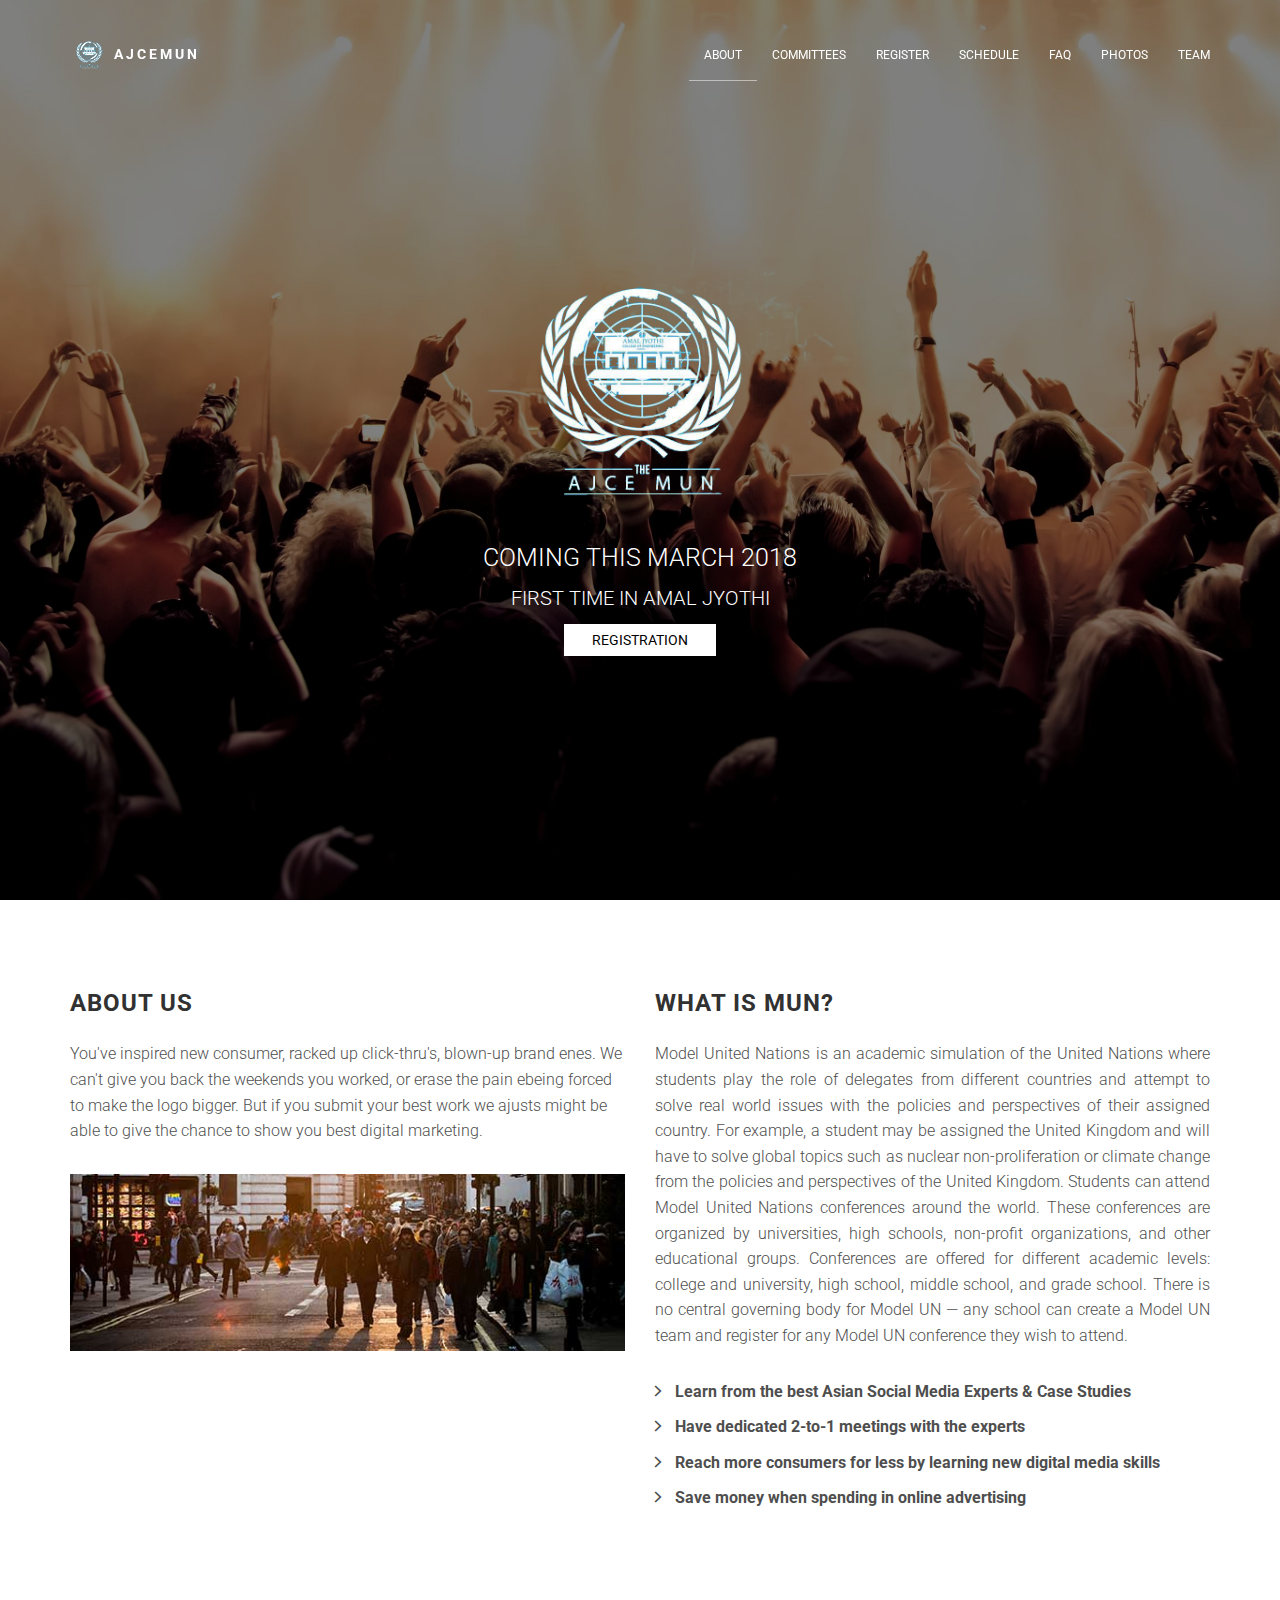
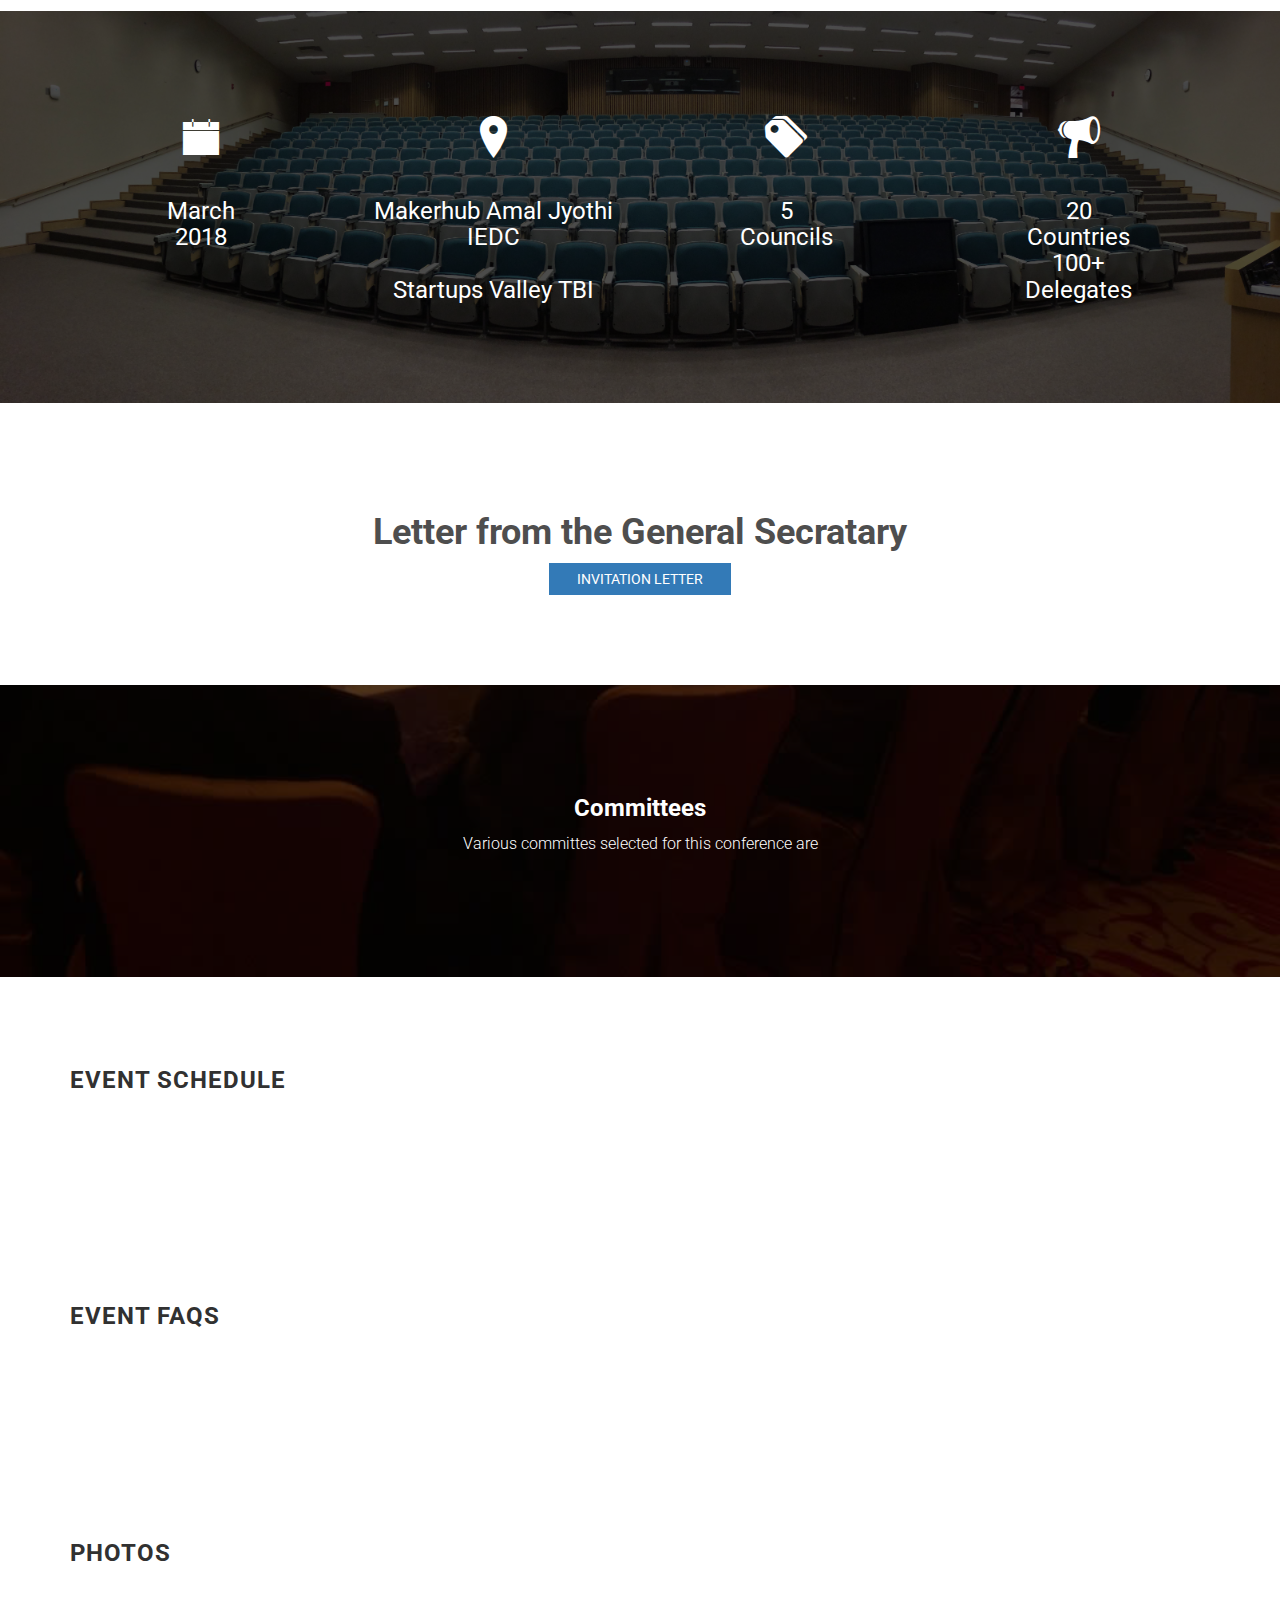
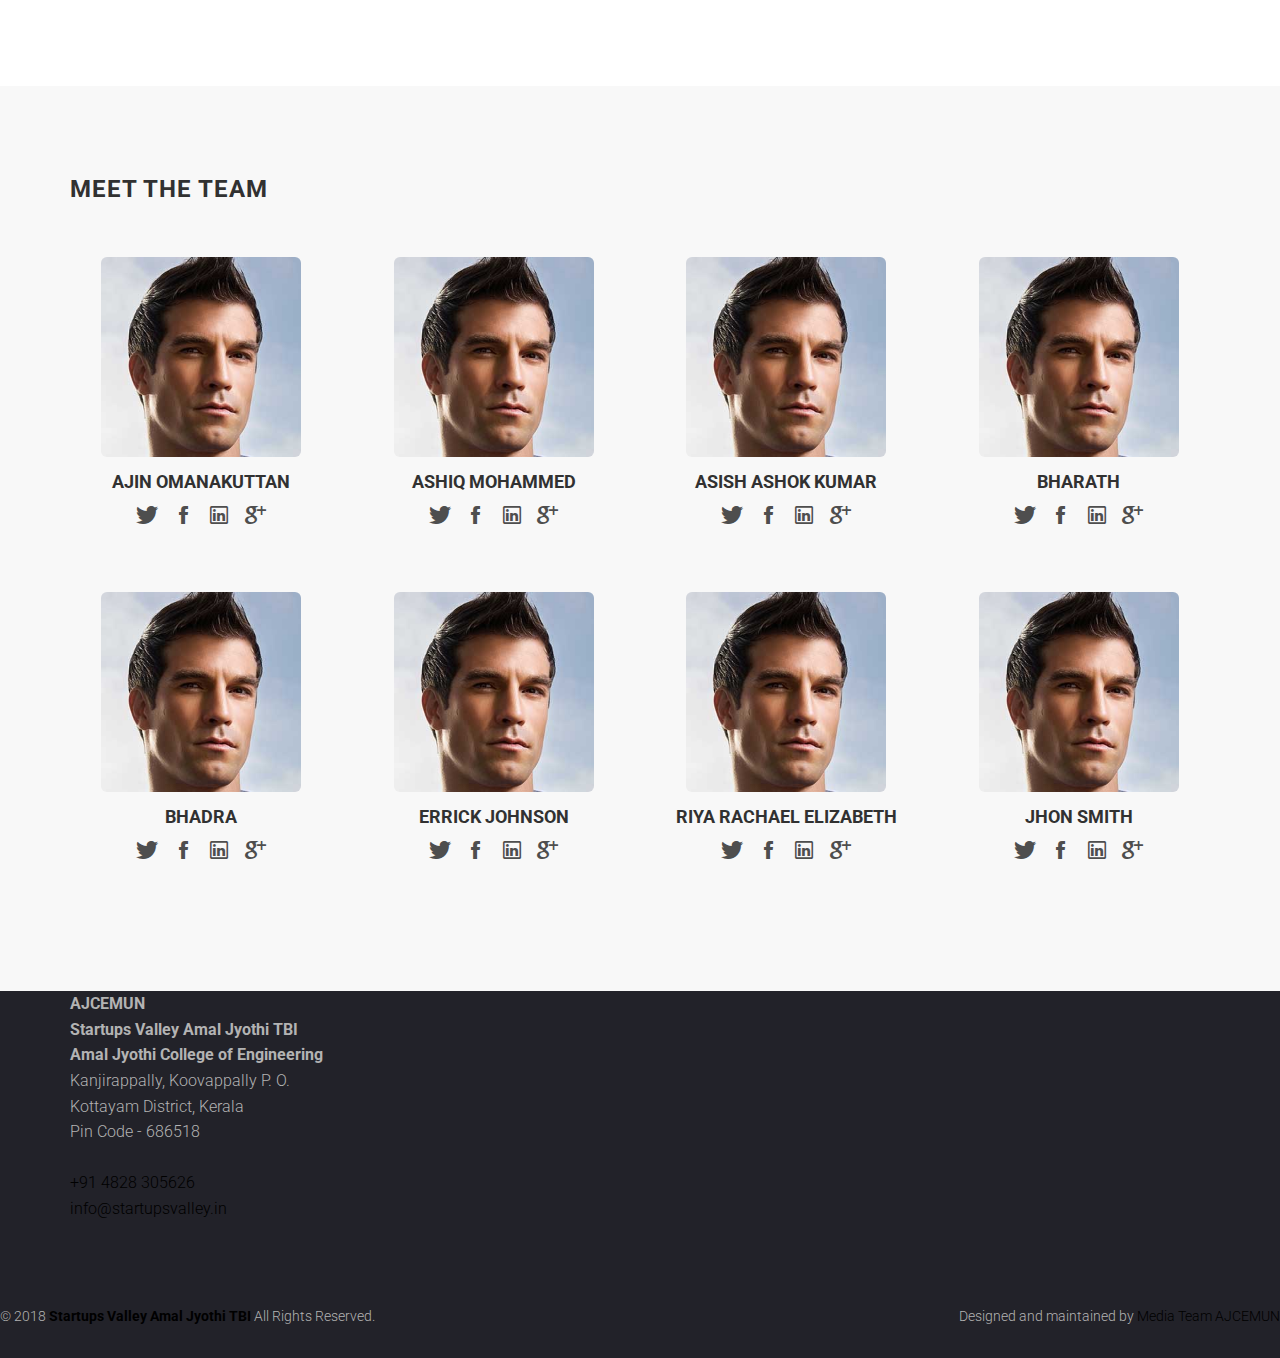
==== index.html @ f4c6da42 "c" ====
<!DOCTYPE HTML>
<!--
	Maintained by Startups Valley Amal Jyothi TBI
	Designed by Bergin S Russel & Tonia Sebastian
	AJCEMUN logo designed by Gautham Prenoj
	Backend and forum designed and coded by Sreyas
-->
<html lang="en">
<head>
    <meta charset="utf-8">
    <meta http-equiv="X-UA-Compatible" content="IE=edge">
    <meta name="viewport" content="width=device-width, initial-scale=1">
	<meta name="author" content="Bergin S Russel">
	<meta name="description" content="The Innovation and Entrepreneurship Development Centre (IEDC) is an initiative of National Science and Technology Entrepreneurship Development Board (NSTEDB), Department of Science and Technology (DST), New Delhi. The aim was to develop an institutional mechanism to create entrepreneurial culture in academic institutions to foster growth of innovation and entrepreneurship amongst the faculty and students.
Every year this centre provides financial support to a good number of students for developing innovative products. Up to one lakh rupees is made available for each idea. Apart from this financial support we are providing mentoring and Infrastructural support for these projects.Also this centre arranges many classes and camps to promote technology based innovation and entrepreneurship among the students." />
	<meta name="keywords" content="Idea, Startups, IEDC, I E D C, KSUM, Maker Hub, MAKERHUB, AmalJyothi, Amal Jyothi, AJCE, Innovatio, Entrepreneurship, AJC, Kanjirappally, Credox, Dreambig, Dream Big, Aptinno, Startups Valley, Technology, TBI, Development, Centre, Center, Ajin, Sherin, Bergin, IPR, IPR CELL, KSCSTE, KSIDC, DST, Incubator, Business, T B I, Technology Business Incubator, Kerala, Startups, Funding, Mentor, Support, Education, innovator, Innovtors hub, model, mun, silicon valley, intern, internship, programme, awareness, intellectual, property, rights, think, different, outside, box, products, robotics, digital, marketing, website, web, dev " />
    <title>Amal Jyothi College of Engineering Model United Nations</title>

    <!-- css -->
    <link rel="stylesheet" href="bower_components/bootstrap/dist/css/bootstrap.min.css">
    <link rel="stylesheet" href="bower_components/ionicons/css/ionicons.min.css">
    <link rel="stylesheet" href="assets/css/main.css">
</head>

<body data-spy="scroll" data-target="#site-nav">
    <nav id="site-nav" class="navbar navbar-fixed-top navbar-custom">
        <div class="container">
            <div class="navbar-header">

                <!-- logo -->
                <div class="site-branding">
                    <a class="logo" href="index.html">
                        
                        <!-- logo image  -->
                        <img src="assets/images/logo.png" alt="Logo">

                        AJCEMUN
                    </a>
                </div>

                <button type="button" class="navbar-toggle collapsed" data-toggle="collapse" data-target="#navbar-items" aria-expanded="false">
                    <span class="sr-only">Toggle navigation</span>
                    <span class="icon-bar"></span>
                    <span class="icon-bar"></span>
                    <span class="icon-bar"></span>
                </button>

            </div><!-- /.navbar-header -->

            <div class="collapse navbar-collapse" id="navbar-items">
                <ul class="nav navbar-nav navbar-right">

                    <!-- navigation menu -->
                    <li class="active"><a data-scroll href="#about">About</a></li>
                    <li><a data-scroll href="#committees">committees</a></li> 
                    <li><a data-scroll href="#register">Register</a></li>              
                    <li><a data-scroll href="#schedule">Schedule</a></li>
                    <!-- <li><a data-scroll href="#partner">Partner</a></li>                  
                    <li><a data-scroll href="#">Sponsorship</a></li> -->
                    <li><a data-scroll href="#faq">FAQ</a></li>
                    <li><a data-scroll href="#photos">Photos</a></li>
                    <li><a data-scroll href="#team">Team</a></li>
                    
                
                </ul>
            </div>
        </div><!-- /.container -->
    </nav>

    <header id="site-header" class="site-header valign-center"> 
        <div class="intro">
         <img src="assets/images/logomun.png" width="300">
          <h2>Coming this march 2018</h2>
         <!-- <h1>AJCEMUN</h1>-->
          <p>First time in amal Jyothi</p>
          <a class="btn btn-white" data-scroll href="#registration">Registration</a>
        
        </div>
    </header>

    <section id="about" class="section about">
        <div class="container">
            <div class="row">
                <div class="col-sm-6">

                    <h3 class="section-title">About Us</h3>

                    <p>You've inspired new consumer, racked up click-thru's, blown-up brand enes. We can't give you back the weekends you worked, or erase the pain ebeing forced to make the logo bigger. But if you submit your best work we ajusts might be able to give the chance to show you best digital marketing.</p>

                    <figure>
                        <img alt="" class="img-responsive" src="assets/images/about-us.jpg">
                    </figure>

                </div><!-- /.col-sm-6 -->

                <div class="col-sm-6" align="justify">
                  <h3 class="section-title multiple-title">What is MUN?</h3>
                  <p>Model United Nations is an academic simulation of the United Nations where students play the role of delegates from different countries and attempt to solve real world issues with the policies and perspectives of their assigned country. For example, a student may be assigned the United Kingdom and will have to solve global topics such as nuclear non-proliferation or climate change from the policies and perspectives of the United Kingdom. Students can attend Model United Nations conferences around the world. These conferences are organized by universities, high schools, non-profit organizations, and other educational groups. Conferences are offered for different academic levels: college and university, high school, middle school, and grade school. There is no central governing body for Model UN — any school can create a Model UN team and register for any Model UN conference they wish to attend.</p>

                    <ul class="list-arrow-right">

                        <li>Learn from the best Asian Social Media Experts &amp; Case Studies</li>
                        <li>Have dedicated 2-to-1 meetings with the experts</li>
                        <li>Reach more consumers for less by learning new digital media skills</li>
                        <li>Save money when spending in online advertising</li>
                    
                    </ul>

                </div><!-- /.col-sm-6 -->
            </div><!-- /.row -->
        </div><!-- /.container -->
    </section>

    <section id="facts" class="section bg-image-1 facts text-center">
        <div class="container">
            <div class="row">
                <div class="col-sm-3">

                    <i class="ion-ios-calendar"></i>
                    <h3>March<br>2018</h3>
                
                </div>
                <div class="col-sm-3">

                    <i class="ion-ios-location"></i>
                    <h3>Makerhub Amal Jyothi IEDC<br><br>Startups Valley TBI</h3>
                
                </div>
                <div class="col-sm-3">

                    <i class="ion-pricetags"></i>
                    <h3>5<br>Councils</h3>
                
                </div>
                <div class="col-sm-3">
                
                    <i class="ion-speakerphone"></i>
                    <h3>20<br>Countries<br>100+<br>Delegates</h3>
                
                </div>
            </div><!-- row -->
        </div><!-- container -->
    </section>

    <section id="letter" class="section letter">
        <div class="container">
            <h1 align="center">Letter from the General Secratary</h1>
            
            <div align="center">
									<button type="button" class="btn btn-primary" data-toggle="modal" data-target="#InvitationLetter">
									  Invitation Letter
									</button>

									<!-- The Modal -->
									<div class="modal fade" id="InvitationLetter">
									  <div class="modal-dialog">
										<div class="modal-content">

										  <!-- Modal Header -->
										  <div class="modal-header">
											<h4 class="modal-title">Invitation letter from General Secratary</h4>
											<button type="button" class="close" data-dismiss="modal">&times;</button>
										  </div>

										  <!-- Modal body -->
										  <div class="modal-body">
											<p><b>Honorable delegates,</b></p>

												<p><i><strong>“We do not need magic to change the world, we carry all the power we need inside ourselves already;we have the power to imagine better”</strong><br>
													-J.K Rowling</i></p>

												<p>It is an honor for me to serve as the Secretary General of the AJCE Model United Nations. As such, it gives me greater satisfaction to welcome all of you to the conference.</p>

												<p>The main objective behind the initiation of the AJCEMUN is to provide a platform for students to be part of an experience that not many students are always fortunate to be a part of.</p>
												<p>AJCEMUN 2018 is an ambitious project developed by young, creative and ingenious students from Amal Jyothi Collage .Thus, the aim of such a conference is promoting the Model United Nations’ message and principles, as well as bringing the students closer to knowing what’s happening in the world at the moment, through coming up and debating upon solutions that would maintain international peace and defend equality among individuals</p>

												<p>Our organizing team is working very hard to create an incredible experience for all of you and we cannot wait to show you what AJCEMUN has in store, as we hope it will exceed all your expectations. We couldn’t be more excited to host you in March and we look forward to meeting each one of you at  AJCEMUN 2018!</p>

												<p>Yours truly,
												<br>Noel Mathew Varghese Vaidyan </p>
										  </div>

										  <!-- Modal footer -->
										  <div class="modal-footer">
											<button type="button" class="btn btn-danger" data-dismiss="modal">Close</button>
										  </div>

										</div>
									  </div>
									</div>
			</div>
        </div>
		</div>
    </section>

     <section id="committees" class="section bg-image-2 committees">
        <div class="container">
            <div class="row">
                <div class="col-md-12">
                    <h3 align="center"><font color="white">Committees</font></h3>
                    
                    <p align="center"><font color="white">Various committes selected for this conference are</font></p>

                    
                </div>
            </div>
        </div>
    </section>

    <section id="schedule" class="section schedule">
        <div class="container">
            <div class="row">
                <div class="col-md-12">
                    <h3 class="section-title">Event Schedule</h3>
                </div>
            </div>
           <!-- <div class="row">
                <div class="col-md-4 col-sm-6">
                    <div class="schedule-box">
                        <div class="time">
                            <time datetime="09:00">09:00 am</time> - <time datetime="22:00">10:00 am</time>
                        </div>
                        <h3>Welcome and intro</h3>
                        <p>Mustafizur Khan, SD Asia</p>
                    </div>
                </div>
                <div class="col-md-4 col-sm-6">
                    <div class="schedule-box">
                        <div class="time">
                            <time datetime="10:00">10:00 am</time> - <time datetime="22:00">10:00 am</time>
                        </div>
                        <h3>Tips and share</h3>
                        <p>Mustafizur Khan, SD Asia</p>
                    </div>
                </div>
                <div class="col-md-4 col-sm-6">
                    <div class="schedule-box">
                        <div class="time">
                            <time datetime="10:00">10:00 am</time> - <time datetime="22:00">10:00 am</time>
                        </div>
                        <h3>View from the top</h3>
                        <p>Mustafizur Khan, SD Asia</p>
                    </div>
                </div>
            </div>-->
    </section>

    

    <section id="faq" class="section faq">
        <div class="container">
            <div class="row">
                <div class="col-md-12">
                    <h3 class="section-title">Event FAQs</h3>
                </div>
            </div>
          <!--  <div class="row">
                <div class="col-md-12">
                    <div class="panel-group" id="accordion" role="tablist" aria-multiselectable="true">
                        
                        <div class="panel panel-default">
                            <div class="panel-heading" role="tab" id="headingOne">
                                <h4 class="panel-title">
                                    <a class="faq-toggle collapsed" role="button" data-toggle="collapse" data-parent="#accordion" href="#collapseOne" aria-expanded="true" aria-controls="collapseOne"> What is the price of the ticket ?</a>
                                </h4>
                            </div>

                            <div id="collapseOne" class="panel-collapse collapse" role="tabpanel" aria-labelledby="headingOne">
                                <div class="panel-body">
                                    <h3>Hello</h3>
                                    <p>Lorem Ipsum</p>
                                </div>
                            </div>
                        </div>

                        <div class="panel panel-default">
                            <div class="panel-heading" role="tab" id="headingTwo">
                                <h4 class="panel-title">
                                    <a class="faq-toggle collapsed" role="button" data-toggle="collapse" data-parent="#accordion" href="#collapseTwo" aria-expanded="false" aria-controls="collapseTwo"> What is included in my ticket ?</a>
                                </h4>
                            </div>

                            <div id="collapseTwo" class="panel-collapse collapse" role="tabpanel" aria-labelledby="headingTwo">
                                <div class="panel-body">Hello</div>
                            </div>
                        </div>
  
                        <div class="panel panel-default">
                            <div class="panel-heading" role="tab" id="headingThree">
                                <h4 class="panel-title">
                                    <a class="faq-toggle collapsed" role="button" data-toggle="collapse" data-parent="#accordion" href="#collapseThree" aria-expanded="false" aria-controls="collapseThree"> Office address ?</a>
                                </h4>
                            </div>

                            <div id="collapseThree" class="panel-collapse collapse" role="tabpanel" aria-labelledby="headingThree">
                                <div class="panel-body">Hello</div>
                            </div>
                        </div>

                        <div class="panel panel-default">
                            <div class="panel-heading" role="tab" id="headingFour">
                                <h4 class="panel-title">
                                    <a class="faq-toggle collapsed" role="button" data-toggle="collapse" data-parent="#accordion" href="#collapseFour" aria-expanded="false" aria-controls="collapseFour"> How should I dress ?</a>
                                </h4>
                            </div>

                            <div id="collapseFour" class="panel-collapse collapse" role="tabpanel" aria-labelledby="headingFour">
                                <div class="panel-body">Hello</div>
                            </div>
                        </div>

                        <div class="panel panel-default">
                            <div class="panel-heading" role="tab" id="headingFive">
                                <h4 class="panel-title">
                                    <a class="faq-toggle collapsed" role="button" data-toggle="collapse" data-parent="#accordion" href="#collapseFive" aria-expanded="false" aria-controls="collapseFive"> I have specific questions that are not addressed here. Who can help me ?</a>
                                </h4>
                            </div>

                            <div id="collapseFive" class="panel-collapse collapse" role="tabpanel" aria-labelledby="headingFive">
                                <div class="panel-body">Hello</div>
                            </div>
                        </div>
                    </div>
                </div>
            </div>-->
    </section>

    <section id="photos" class="section photos">
        <div class="container">
            <div class="row">
                <div class="col-md-12">
                    <h3 class="section-title">Photos</h3>
                </div>
            </div>
          <!--  <div class="row">
                <div class="col-md-12">
                    <ul class="grid">
                        
                        <li class="grid-item grid-item-sm-6">
                            <img alt="" class="img-responsive center-block" src="assets/images/photos/photos-1.jpg">
                        </li>

                        <li class="grid-item grid-item-sm-3">
                            <img alt="" class="img-responsive center-block" src="assets/images/photos/photos-2.jpg">
                        </li>

                        <li class="grid-item grid-item-sm-3">
                            <img alt="" class="img-responsive center-block" src="assets/images/photos/photos-3.jpg">
                        </li>
                    
                        <li class="grid-item grid-item-sm-3">
                            <img alt="" class="img-responsive center-block" src="assets/images/photos/photos-5.jpg">
                        </li>

                        <li class="grid-item grid-item-sm-3">
                            <img alt="" class="img-responsive center-block" src="assets/images/photos/photos-6.jpg">
                        </li>

                        <li class="grid-item grid-item-sm-3">
                            <img alt="" class="img-responsive center-block" src="assets/images/photos/photos-7.jpg">
                        </li>

                        <li class="grid-item grid-item-sm-3">
                            <img alt="" class="img-responsive center-block" src="assets/images/photos/photos-8.jpg">
                        </li>

                        <li class="grid-item grid-item-sm-3">
                            <img alt="" class="img-responsive center-block" src="assets/images/photos/photos-2.jpg">
                        </li>

                        <li class="grid-item grid-item-sm-3">
                            <img alt="" class="img-responsive center-block" src="assets/images/photos/photos-3.jpg">
                        </li>
                    </ul>
                </div>
            </div> -->           
        </div>
    </section>

   
   
   
   <section id="partner" class="section partner">
        <div class="container">
            <div class="row">
                <div class="col-md-12">
                    <h3 class="section-title">Meet The Team</h3>
                </div>
            </div>
            <div class="row">
                <div class="col-sm-3">
                    <div class="speaker">

                      <figure>
                        <img src="assets/images/speakers/speaker-1.jpg" alt="" width="200" class="img-responsive center-block img-rounded">
                        </figure>
                        <h4>Ajin Omanakuttan</h4>
                        <ul class="social-block">
                          <li><a href=""><i class="ion-social-twitter"></i></a></li>
                            <li><a href=""><i class="ion-social-facebook"></i></a></li>
                            <li><a href=""><i class="ion-social-linkedin-outline"></i></a></li>
                            <li><a href=""><i class="ion-social-googleplus"></i></a></li>
                      </ul>

                    </div>
                </div>
                <div class="col-sm-3">
                     <div class="speaker">

                       <figure>
                            <img src="assets/images/speakers/speaker-1.jpg" alt="" width="200" class="img-responsive center-block img-rounded">
                        </figure>
                        <h4>ashiq mohammed</h4>
                        <ul class="social-block">
                          <li><a href=""><i class="ion-social-twitter"></i></a></li>
                            <li><a href=""><i class="ion-social-facebook"></i></a></li>
                            <li><a href=""><i class="ion-social-linkedin-outline"></i></a></li>
                            <li><a href=""><i class="ion-social-googleplus"></i></a></li>
                       </ul>

                    </div>
                </div>
                <div class="col-sm-3">
                    <div class="speaker">

                      <figure>
                            <img src="assets/images/speakers/speaker-1.jpg" alt="" width="200" class="img-responsive center-block img-rounded">
                        </figure>
                        <h4>Asish Ashok Kumar</h4>
                        <ul class="social-block">
                          <li><a href=""><i class="ion-social-twitter"></i></a></li>
                            <li><a href=""><i class="ion-social-facebook"></i></a></li>
                            <li><a href=""><i class="ion-social-linkedin-outline"></i></a></li>
                            <li><a href=""><i class="ion-social-googleplus"></i></a></li>
                      </ul>

                    </div>
                </div>
                <div class="col-sm-3">
                   
					
               <div class="speaker">

                 <figure>
                            <img src="assets/images/speakers/speaker-1.jpg" alt="" width="200" class="img-responsive center-block img-rounded">
                        </figure>
                        <h4>Bharath</h4>
                        <ul class="social-block">
                          <li><a href=""><i class="ion-social-twitter"></i></a></li>
                            <li><a href=""><i class="ion-social-facebook"></i></a></li>
                            <li><a href=""><i class="ion-social-linkedin-outline"></i></a></li>
                            <li><a href=""><i class="ion-social-googleplus"></i></a></li>
                 </ul>

                  </div>
                </div>
            </div>

            <div class="row">
                <div class="col-sm-3">
                    
					
               <div class="speaker">

                 <figure>
                            <img src="assets/images/speakers/speaker-1.jpg" alt="" width="200" class="img-responsive center-block img-rounded">
                        </figure>
                        <h4>Bhadra</h4>
                        <ul class="social-block">
                          <li><a href=""><i class="ion-social-twitter"></i></a></li>
                            <li><a href=""><i class="ion-social-facebook"></i></a></li>
                            <li><a href=""><i class="ion-social-linkedin-outline"></i></a></li>
                            <li><a href=""><i class="ion-social-googleplus"></i></a></li>
                 </ul>

                  </div>
                </div>
                <div class="col-sm-3">
                    <div class="speaker">

                      <figure>
                            <img src="assets/images/speakers/speaker-1.jpg" alt="" width="200" class="img-responsive center-block img-rounded">
                        </figure>
                        <h4>Errick johnson</h4>
                        <ul class="social-block">
                          <li><a href=""><i class="ion-social-twitter"></i></a></li>
                            <li><a href=""><i class="ion-social-facebook"></i></a></li>
                            <li><a href=""><i class="ion-social-linkedin-outline"></i></a></li>
                            <li><a href=""><i class="ion-social-googleplus"></i></a></li>
                      </ul>

                    </div>
                </div>
                <div class="col-sm-3">
                    <div class="speaker">

                      <figure>
                            <img src="assets/images/speakers/speaker-1.jpg" alt="" width="200" class="img-responsive center-block img-rounded">
                        </figure>
                        <h4>Riya rachael elizabeth</h4>
                        <ul class="social-block">
                          <li><a href=""><i class="ion-social-twitter"></i></a></li>
                            <li><a href=""><i class="ion-social-facebook"></i></a></li>
                            <li><a href=""><i class="ion-social-linkedin-outline"></i></a></li>
                            <li><a href=""><i class="ion-social-googleplus"></i></a></li>
                      </ul>

                    </div>
                </div>
                <div class="col-sm-3">
                    <div class="speaker">

                        <figure>
                            <img src="assets/images/speakers/speaker-1.jpg" alt="" width="200" class="img-responsive center-block img-rounded">
                        </figure>

                        <h4>Jhon Smith</h4>
						<ul class="social-block">
                            <li><a href=""><i class="ion-social-twitter"></i></a></li>
                            <li><a href=""><i class="ion-social-facebook"></i></a></li>
                            <li><a href=""><i class="ion-social-linkedin-outline"></i></a></li>
                            <li><a href=""><i class="ion-social-googleplus"></i></a></li>
                        </ul>

                    </div>
                </div>
            </div>   
    </section>
    
    
    <footer id="gtco-footer" role="contentinfo" style="background-color:#222229"><font color="#B3B3B3">
			<div class="container" >
			       <div class="row">
          <div class="col-lg-5 col-md-6">
            <div class="member">
              
              
               <strong> AJCEMUN<br>Startups Valley Amal Jyothi TBI<br>Amal Jyothi College of Engineering</strong><br>Kanjirappally, Koovappally P. O.<br>Kottayam District, Kerala<br>Pin Code - 686518<br> <br>
           <a href="tel://1235235598">+91 4828 305626 </a><br><a href="mailto:info@startupsvalley.in">info@startupsvalley.in</a></p></div>
          </div>
					<!--  <div class="col-lg-3 col-md-6">
          <div class="member">
           <h3><font color="#B3B3B3"><strong>Pages</strong></h3>
            	<p>
						<a href="/index.html" data-nav-section="home">Home</a><br>
						<a href="/makerhub.html" class="external">Makerhub</a><br>
						<a href="/iprcell.html" class="external">IPR Cell</a><br>
						<a href="/Events.html" class="external">Events</a><br>
						<a href="/sr.html" class="external">Science Ride</a><br>
						<a href="/1ky.html" class="external">1 K Youth</a><br>
						<h3><font color="#B3B3B3"><strong>Useful Links</strong></h3>
						<a href="https://www.amaljyothi.ac.in" class="external">Amal Jyothi</a><br>
						<a href="https://www.startupsvalley.in" class="external">Startups Valley TBI</a><br>
          
			  </div>
          </div>
          <div class="col-lg-2 col-md-6">
          <div class="member">
           <h3><font color="#B3B3B3"><strong>Reports</strong></h3>
            	<p>
						<a href="/download/IEDC16-17.pdf" class="external" target="_blank">2016-2017</a><br>
						<a href="/download/IEDC15-16.pdf" class="external" target="_blank">2015-2016</a><br>
						<a href="/download/IEDC14-15.pdf" class="external" target="_blank">2014-2015</a><br>
						<a href="/download/IEDC13-14.pdf" class="external" target="_blank">2013-2014</a><br>
						<a href="/download/IEDC12-13.pdf" class="external" target="_blank">2012-2013</a><br>
						<a href="/download/IEDC11-12.pdf" class="external" target="_blank">2011-2012</a><br>
						<a href="/download/IEDC10-11.pdf" class="external" target="_blank">2010-2011</a><br>
						<a href="/download/IEDC09-10.pdf" class="external" target="_blank">2009-2010</a><br>
						
          
			  </div>
          </div>

          <div class="col-lg-2 col-md-6">
            <div class="member">
            <h3><font color="#B3B3B3"><strong>Follow us</strong></h3>
						
						 <ul class="gtco-social-icons pull-left">-->
							<!--<li><a href="#"><i class="icon-twitter"></i></a></li>-->
							<!--<li><a href="https://www.facebook.com/makerhubajce/"><i class="icon-facebook"></i></a></li>
							<li><a href="http://ajcetbi.blogspot.in/"><strong>Blogger</strong></i></a></li>-->
							<!--<li><a href="#"><i class="icon-linkedin"></i></a></li>
							<li><a href="#"><i class="icon-dribbble"></i></a>--></li>
						</ul>
										 </p>
            
            
            </div>
          </div>
			
          
        </div>
<br><br>
			<div class="row copyright">
				<div class="col-md-6">
				  <p class="pull-left"> <small class="block">&copy; 2018 <a href="https://www.startupsvalley.in"><strong>Startups Valley Amal Jyothi TBI </strong></a>All Rights Reserved.</div> 
				  <div class="col-md-6" style="text-align: right"> Designed and maintained by <a href="#">Media Team AJCEMUN</a></small></p>
				  
				 
					
				</div>
			</div>

		</div></font>
	</footer>
    <!--
    <section id="location" class="section location">
        <div class="container">
            <div class="row">
                <div class="col-sm-3">
                    <h3 class="section-title">Event Location</h3>
                    <address>
                        <p>Eardenia<br> The Grand Hall<br> House # 08, Road #52, Street<br> Phone: +1159t3764<br> Email: example@mail.com</p>
                    </address>
                </div>
                <div class="col-sm-9">
                    <iframe src="https://www.google.com/maps/embed?pb=!1m18!1m12!1m3!1d96706.50013548559!2d-78.9870674333782!3d40.76030630398601!2m3!1f0!2f0!3f0!3m2!1i1024!2i768!4f13.1!3m3!1m2!1s0x54eab584e432360b%3A0x1c3bb99243deb742!2sUnited+States!5e0!3m2!1sen!2sbd!4v1436299406518" width="100%" height="450" frameborder="0" style="border:0" allowfullscreen></iframe>
                </div>
            </div>
        </div>
    </section>

    <footer class="site-footer">
        <div class="container">
            <div class="row">
                <div class="col-md-12">
                    <p class="site-info">Designed and <br> Developed by <a href="http://technextit.com">Technext Limited</a></p>
                    <ul class="social-block">
                        <li><a href=""><i class="ion-social-twitter"></i></a></li>
                        <li><a href=""><i class="ion-social-facebook"></i></a></li>
                        <li><a href=""><i class="ion-social-linkedin-outline"></i></a></li>
                        <li><a href=""><i class="ion-social-googleplus"></i></a></li>
                    </ul>
                </div>
            </div>
        </div>
    </footer>-->

    <!-- script -->
    <script src="bower_components/jquery/dist/jquery.min.js"></script>
    <script src="bower_components/bootstrap/dist/js/bootstrap.min.js"></script>
    <script src="bower_components/smooth-scroll/dist/js/smooth-scroll.min.js"></script>
    <script src="assets/js/main.js"></script>
</body>
</html>
---- assets/css/main.css ----
/* 
 * 1. Google Font
 */
@import url(http://fonts.googleapis.com/css?family=Roboto:300,400,700);
/* 
 * 2.0 Global Style
 */
html {
  font-family: 'Roboto', sans-serif;
  font-size: 16px;
}

body {
  color: #4e4e4e;
  font-family: 'Roboto', sans-serif;
  font-size: 16px;
  font-weight: 300;
  line-height: 1.6;
  position: relative;
  -webkit-font-smoothing: antialiased;
}

a {
  color: #000;
}
a:focus {
  outline: none;
}

h1,
h2,
h3,
h4,
h5,
h6 {
  font-weight: 700;
}

p {
  margin: 0 0 30px;
}

ul li {
  font-weight: 700;
  margin-bottom: 10px;
}

.custom-list-icon, .list-arrow-right {
  list-style-type: none;
  padding: 0;
}
.custom-list-icon li, .list-arrow-right li {
  position: relative;
  padding-left: 20px;
}
.custom-list-icon li::before, .list-arrow-right li::before {
  position: absolute;
  left: 0;
  color: #4e4e4e;
  font-family: "Ionicons";
}

.social-block {
  list-style-type: none;
  padding: 0;
}
.social-block li {
  display: inline-block;
}
.social-block li a {
  display: inline-block;
  height: 32px;
  width: 32px;
  color: #4e4e4e;
}
.social-block li a i {
  font-size: 1.5em;
}
.social-block li a:hover, .social-block li a:focus {
  color: #000;
}

.btn.active.focus,
.btn.active:focus,
.btn.focus,
.btn:active.focus,
.btn:active:focus,
.btn:focus {
  outline: none;
}

.btn {
  border: 0;
  border-radius: 0;
  padding: 6px 28px;
  text-transform: uppercase;
  -webkit-transform: translateZ(0);
          transform: translateZ(0);
  -webkit-backface-visibility: hidden;
          backface-visibility: hidden;
  -moz-osx-font-smoothing: grayscale;
  -webkit-transition-duration: 0.3s;
          transition-duration: 0.3s;
  -webkit-transition-property: -webkit-transform;
          transition-property: transform;
}
.btn:hover {
  -webkit-transform: scale(0.9);
      -ms-transform: scale(0.9);
          transform: scale(0.9);
}

.form-control {
  border-radius: 0;
  box-shadow: none;
  height: 48px;
  padding: 10px 12px;
  font-size: 16px;
  line-height: 1.6;
}
.form-control:focus {
  box-shadow: none;
  border-color: #ccc;
  background-color: #f8f8f8;
}

.valign-center {
  display: -webkit-box;
  display: -webkit-flex;
  display: -ms-flexbox;
  display: flex;
  -webkit-box-align: center;
  -webkit-align-items: center;
      -ms-flex-align: center;
          align-items: center;
}

.section {
  padding: 70px 0;
}

.section-title {
  color: #313131;
  letter-spacing: 1px;
  margin: 0 0 20px;
  text-transform: uppercase;
  text-align: center;
}

/* 
 * 3.0 Helper Class
 */
/* 
 * 3.1 Helper Class: font-weight
 */
.font-300 {
  font-weight: 300;
}

.font-400 {
  font-weight: 400;
}

.font-700 {
  font-weight: 700;
}

/* 
 * 3.2 Helper Class: margin
 */
.mt0 {
  margin-top: 0;
}

.mb0 {
  margin-bottom: 0;
}

.mt20 {
  margin-top: 20px;
}

/* 
 * 3.3 Helper Class: list
 */
.list-arrow-right li::before {
  content: "\f3d3";
}

/* 
 * 3.4 Helper Class: button
 */
.btn-white {
  color: #000;
  background-color: #fff;
}
.btn-white:hover, .btn-white:focus {
  color: #000;
  background-color: #fff;
}

.btn-black {
  color: #fff;
  background-color: #000;
}
.btn-black:hover, .btn-black:focus {
  color: #fff;
  background-color: #000;
}

/* 
 * 3.5 Helper Class: background
 */
.bg-image, .bg-image-1, .bg-image-2 {
  position: relative;
}
.bg-image::before, .bg-image-1::before, .bg-image-2::before {
  content: "";
  position: absolute;
  top: 0;
  right: 0;
  bottom: 0;
  left: 0;
}

.bg-image-1 {
  background: url(../images/backgrounds/bg-1.jpg) no-repeat center center/cover;
}
.bg-image-1::before {
  background-color: rgba(0, 0, 0, 0.7);
}

.bg-image-2 {
  background: url(../images/backgrounds/bg-2.jpg) no-repeat center bottom/cover;
}
.bg-image-2::before {
  background-color: rgba(0, 0, 0, 0.7);
}

@media (min-width: 768px) {
  .section {
    padding: 90px 0;
  }

  .section-title {
    color: #313131;
    letter-spacing: 1px;
    margin: 0 0 60px;
    text-transform: uppercase;
    text-align: left;
  }
}
/* 
 * 4.0 Navigation
 */
.navbar-custom {
  border: 0;
  margin: 0;
  padding-top: 10px;
  padding-bottom: 10px;
  background-color: #000;
  -webkit-transition: all 0.2s linear 0s;
          transition: all 0.2s linear 0s;
}
.navbar-custom .navbar-nav li {
  margin: 0;
}
.navbar-custom .navbar-nav > li > a {
  color: #fff;
  text-transform: uppercase;
  font-size: 12px;
  font-weight: 400;
  border-bottom: 1px solid transparent;
}
.navbar-custom .navbar-nav > li > a:focus, .navbar-custom .navbar-nav > li > a:hover {
  background-color: transparent;
  border-color: rgba(255, 255, 255, 0.5);
}
.navbar-custom .navbar-nav > .active > a {
  border-color: rgba(255, 255, 255, 0.5);
}

.navbar-toggle {
  border: 0;
  border-radius: 0;
  margin-top: 2px;
}
.navbar-toggle .icon-bar {
  background-color: #fff;
}

.navbar-solid {
  background-color: #000 !important;
  padding: 0 !important;
  -webkit-transition: all 0.2s linear 0s;
          transition: all 0.2s linear 0s;
}

.site-branding {
  float: left;
  margin-top: 0;
  margin-left: 10px;
}
.site-branding .logo {
  color: #fff;
  font-size: 14px;
  font-weight: 700;
  margin-right: 5px;
  letter-spacing: 3px;
  text-transform: uppercase;
}
.site-branding .logo:focus, .site-branding .logo:hover {
  text-decoration: none;
}

/* 
 * 5.0 Site Header
 */
.site-header {
  width: 100%;
  height: 100%;
  min-height: 100vh;
  position: relative;
  text-align: center;
  background: url(../images/backgrounds/header.jpg) no-repeat center center/cover;
  display: table;
}
.site-header::before {
  content: "";
  position: absolute;
  top: 0;
  right: 0;
  bottom: 0;
  left: 0;
  background-color: rgba(0, 0, 0, 0.5);
}
.site-header .intro {
  color: #fff;
  position: relative;
  text-align: center;
  text-transform: uppercase;
  width: 100%;
  z-index: 1;
  padding: 0 15px;
  display: table-cell;
  vertical-align: middle;
  height: 100vh;
}
.site-header .intro h2 {
  margin-top: 0px;
  font-size: 25px;
  font-weight: 300;
}
.site-header .intro h1 {
  margin-top: 0px;
  font-size: 30px;
}
.site-header .intro p {
  font-size: 20px;
  margin-bottom: 10px;
  font-weight: 300;
}

@media (min-width: 768px) {
  .navbar-custom {
    background-color: transparent;
    padding-top: 30px;
  }

  .site-branding {
    margin-top: 6px;
    margin-left: 0;
  }
}
/* 
 * 6.0 Section
 */
/* 
 * 6.1 Section: About 
 */
.about .section-title {
  margin: 0 0 25px;
}
.about figure {
  margin-bottom: 25px;
}

/* 
 * 6.2 Section: Facts
 */
.facts i {
  color: #fff;
  font-size: 3em;
}
.facts h3 {
  color: #fff;
  text-align: center;
  font-weight: 400;
}

/* 
 * 6.3 Section: Speaker
 */
.speaker {
  text-align: center;
  color: #313131;
  text-transform: uppercase;
  margin: 25px 0;
}
.speaker h4 {
  margin-top: 15px;
  margin-bottom: 5px;
}
.speaker p {
  margin-bottom: 5px;
}
.speaker img:hover {
  opacity: .7;
}

/* 
 * 6.4 Section: Registration & Pricing
 */
/* 
 * 6.5 Section: Contribution
 */
.contribution {
  text-align: center;
  color: #fff;
}

/* 
 * 6.6 Section: Schedule
 */
.schedule-box {
  position: relative;
  background-color: #000;
  color: #fff;
  text-align: center;
  padding: 50px 0;
  margin: 25px 0 0;
}
.schedule-box::before {
  content: '';
  position: absolute;
  top: 5px;
  right: 5px;
  bottom: 5px;
  left: 5px;
  border: 1px solid #fff;
}

/* 
 * 6.7 Section: Schedule
 */
.partner {
  background-color: #f8f8f8;
}
.partner .partner-box {
  display: block;
  opacity: 0.3;
  height: 150px;
  width: 150px;
  margin: 25px auto;
  -webkit-transition: 0.5s all linear;
          transition: 0.5s all linear;
}
.partner .partner-box:hover {
  opacity: 1;
}
.partner .partner-box-1 {
  background: url(../images/partner/partner-1.png) no-repeat center center/contain;
}
.partner .partner-box-2 {
  background: url(../images/partner/partner-2.png) no-repeat center center/contain;
}
.partner .partner-box-3 {
  background: url(../images/partner/partner-3.png) no-repeat center center/contain;
}
.partner .partner-box-4 {
  background: url(../images/partner/partner-4.png) no-repeat center center/contain;
}
.partner .partner-box-5 {
  background: url(../images/partner/partner-5.png) no-repeat center center/contain;
}
.partner .partner-box-6 {
  background: url(../images/partner/partner-6.png) no-repeat center center/contain;
}
.partner .partner-box-7 {
  background: url(../images/partner/partner-7.png) no-repeat center center/contain;
}
.partner .partner-box-8 {
  background: url(../images/partner/partner-8.png) no-repeat center center/contain;
}

/* 
 * 6.8 Section: FAQ
 */
.faq .panel-heading {
  cursor: pointer;
}
.faq .faq-toggle.collapsed::before {
  font-family: "Ionicons";
  content: "\f218";
  -webkit-transition: 0.5s linear ease-out;
          transition: 0.5s linear ease-out;
  position: absolute;
  left: 15px;
}
.faq .faq-toggle::before {
  position: absolute;
  left: 15px;
  font-family: "Ionicons";
  content: "\f209";
}
.faq .panel-group .panel + .panel {
  margin-top: 15px;
}
.faq .panel-default > .panel-heading {
  color: #FFF;
  background-color: #000000;
  border-color: #000;
  border-radius: 0;
  padding: 0;
}
.faq .panel-default > .panel-heading a {
  position: relative;
  display: block;
  text-decoration: none;
  padding: 15px 15px 15px 35px;
}

/* 
 * 6.9 Section: photos
 */
.grid {
  list-style-type: none;
  padding: 0;
  margin: 0;
}
.grid::after {
  content: '';
  display: block;
  clear: both;
}

.grid-item {
  float: left;
  overflow: hidden;
  padding: 3px;
  margin: 0;
  width: 100%;
}

@media (min-width: 768px) {
  .grid-item-sm-6 {
    width: 50%;
  }

  .grid-item-sm-3 {
    width: 25%;
  }

  .section-title {
    margin: 0 0 30px;
  }

  figure {
    margin-bottom: 0;
  }
}
@media (min-width: 992px) {
  .schedule-box {
    margin: 0;
  }

  .grid-item-md-6 {
    width: 50%;
  }

  .grid-item-md-3 {
    width: 25%;
  }
}
/* 
 * 7.0 Site-footer
 */
.site-footer {
  background-color: #000;
  color: #fff;
  text-align: center;
  padding: 30px 0;
}
.site-footer .site-info {
  font-weight: 400;
  margin-bottom: 10px;
}
.site-footer .site-info a {
  color: #fff;
}
.site-footer .social-block li a {
  color: #fff;
}
.site-footer .social-block li a:hover, .site-footer .social-block li a:focus {
  opacity: 0.8;
}
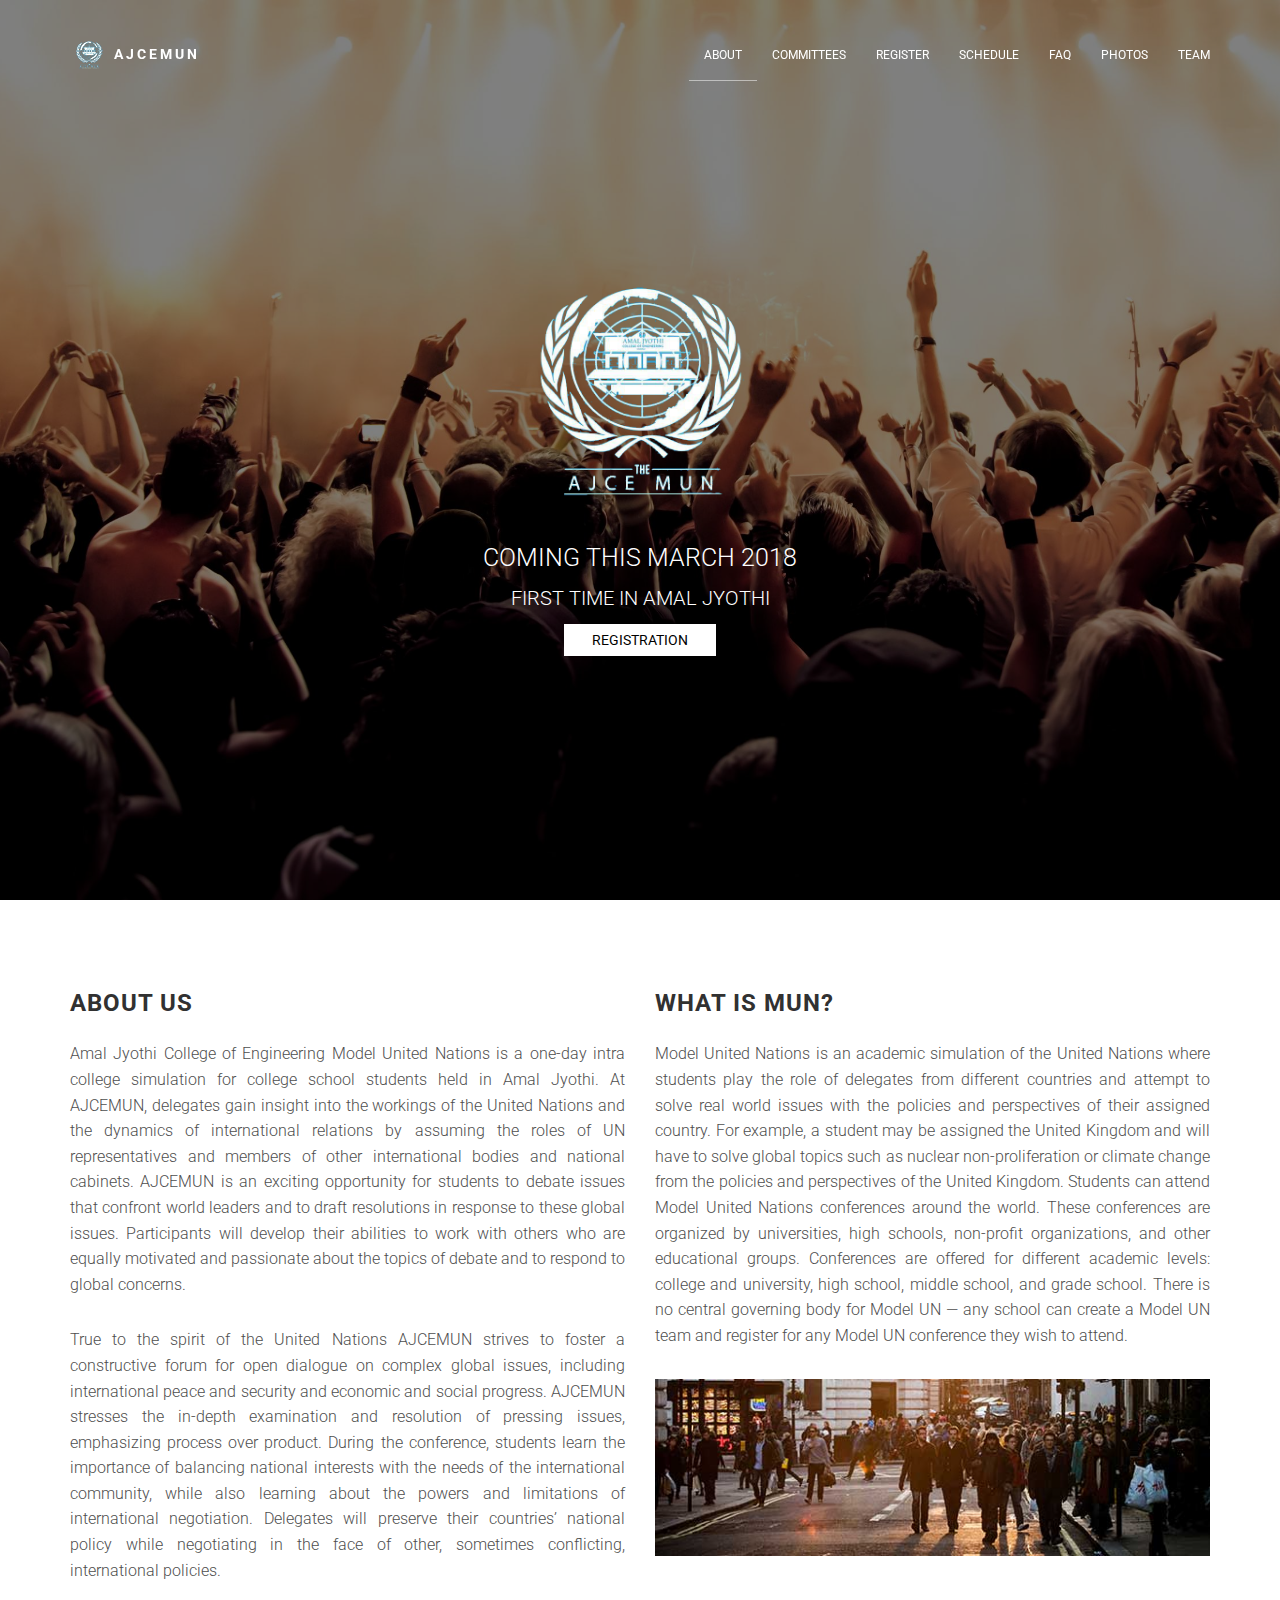
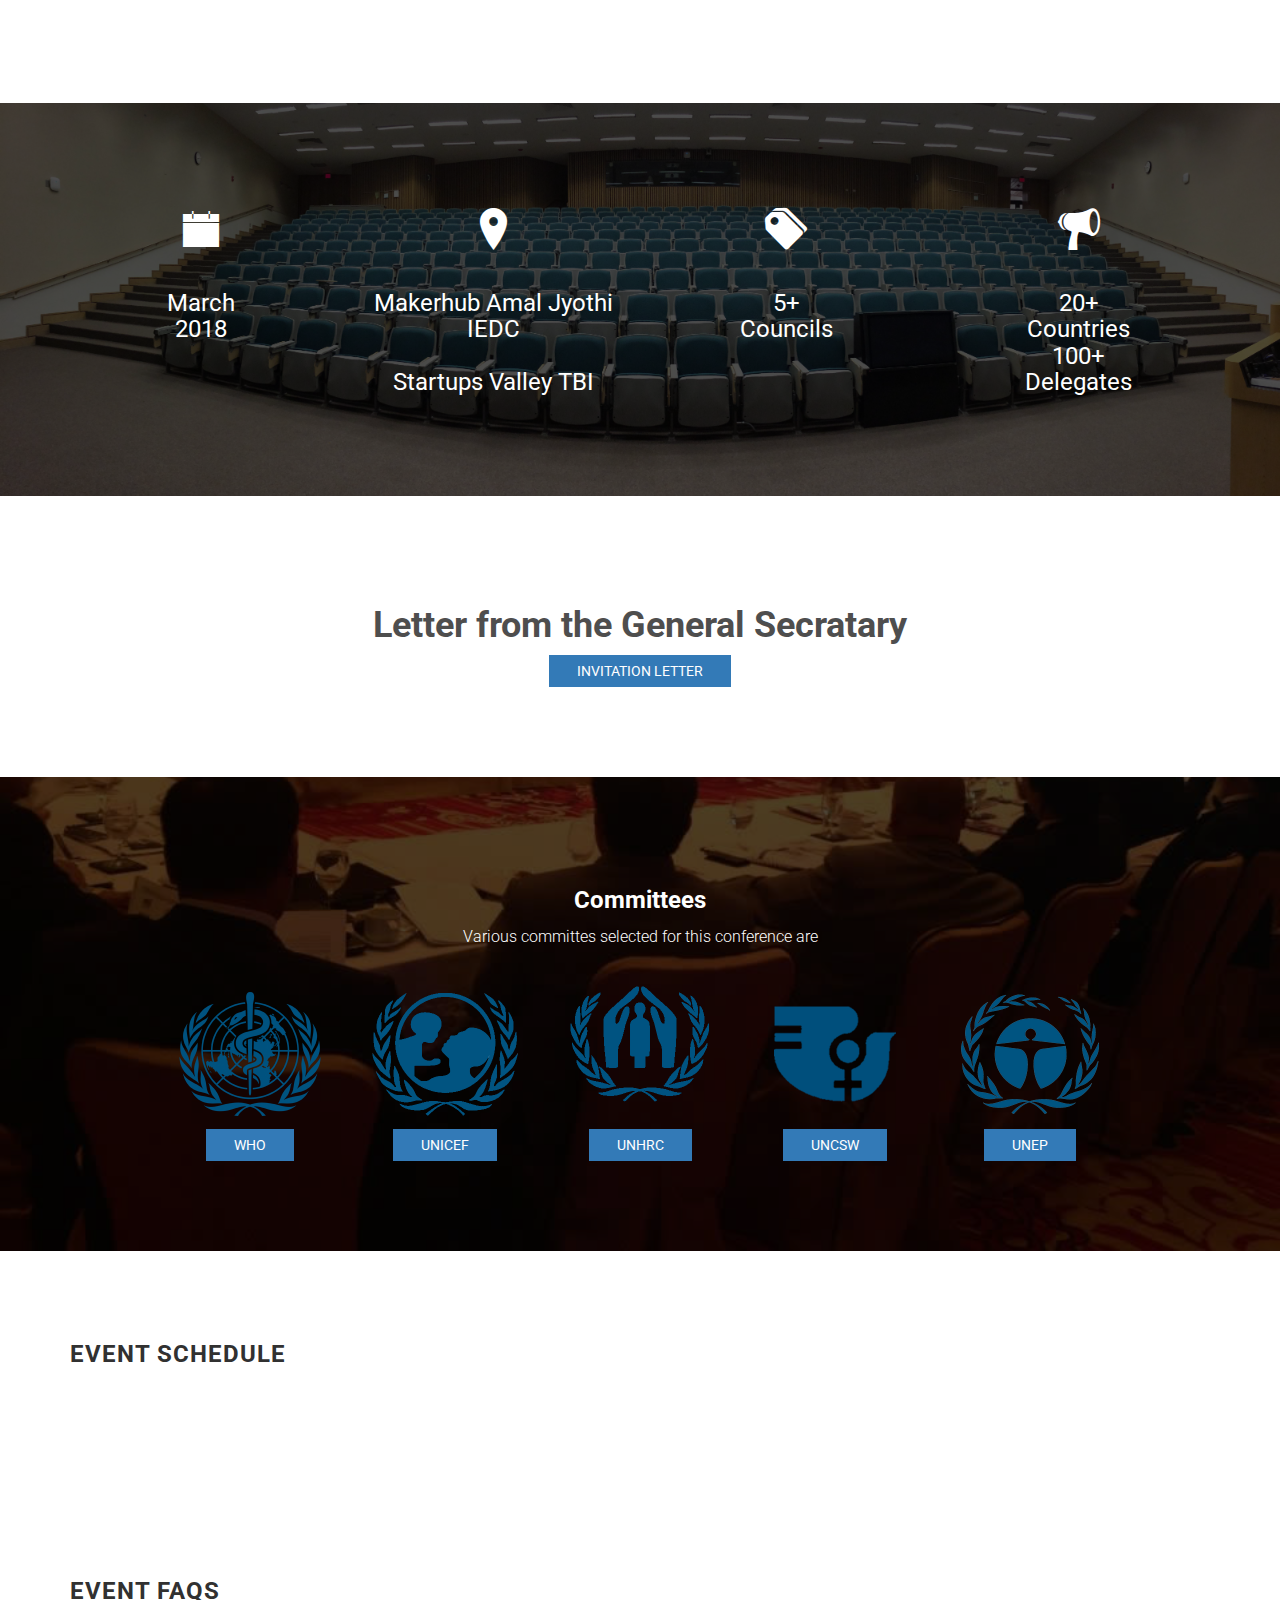
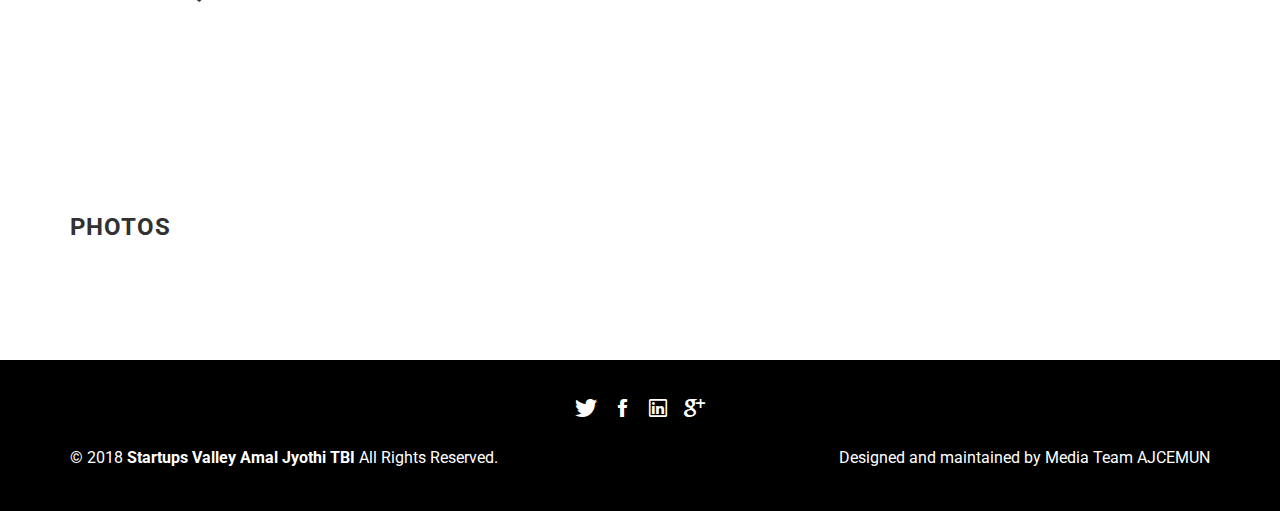
==== commit dcd87996: "commit" ====
--- a/index.html
+++ b/index.html
@@ -15,7 +15,7 @@
 Every year this centre provides financial support to a good number of students for developing innovative products. Up to one lakh rupees is made available for each idea. Apart from this financial support we are providing mentoring and Infrastructural support for these projects.Also this centre arranges many classes and camps to promote technology based innovation and entrepreneurship among the students." />
 	<meta name="keywords" content="Idea, Startups, IEDC, I E D C, KSUM, Maker Hub, MAKERHUB, AmalJyothi, Amal Jyothi, AJCE, Innovatio, Entrepreneurship, AJC, Kanjirappally, Credox, Dreambig, Dream Big, Aptinno, Startups Valley, Technology, TBI, Development, Centre, Center, Ajin, Sherin, Bergin, IPR, IPR CELL, KSCSTE, KSIDC, DST, Incubator, Business, T B I, Technology Business Incubator, Kerala, Startups, Funding, Mentor, Support, Education, innovator, Innovtors hub, model, mun, silicon valley, intern, internship, programme, awareness, intellectual, property, rights, think, different, outside, box, products, robotics, digital, marketing, website, web, dev " />
     <title>Amal Jyothi College of Engineering Model United Nations</title>
-
+	<link href="assets/images/logo.png" rel="shortcut icon" type="image/png">
     <!-- css -->
     <link rel="stylesheet" href="bower_components/bootstrap/dist/css/bootstrap.min.css">
     <link rel="stylesheet" href="bower_components/ionicons/css/ionicons.min.css">
@@ -85,26 +85,29 @@
 
                     <h3 class="section-title">About Us</h3>
 
-                    <p>You've inspired new consumer, racked up click-thru's, blown-up brand enes. We can't give you back the weekends you worked, or erase the pain ebeing forced to make the logo bigger. But if you submit your best work we ajusts might be able to give the chance to show you best digital marketing.</p>
-
+                    <p align="justify">Amal Jyothi College of Engineering  Model United Nations is a one-day intra college  simulation for college school students held  in Amal Jyothi. At AJCEMUN, delegates gain insight into the workings of the United Nations and the dynamics of international relations by assuming the roles of UN representatives and members of other international bodies and national cabinets. AJCEMUN is an exciting opportunity for students to debate issues that confront world leaders and to draft resolutions in response to these global issues. Participants will develop their abilities to work with others who are equally motivated and passionate about the topics of debate and to respond to global concerns.</p>
+<p align="justify">True to the spirit of the United Nations AJCEMUN strives to foster a constructive forum for open dialogue on complex global issues, including international peace and security and economic and social progress. AJCEMUN stresses the in-depth examination and resolution of pressing issues, emphasizing process over product. During the conference, students learn the importance of balancing national interests with the needs of the international community, while also learning about the powers and limitations of international negotiation. Delegates will preserve their countries’ national policy while negotiating in the face of other, sometimes conflicting, international policies.
+</p>
+
+                    
+
+                </div><!-- /.col-sm-6 -->
+
+                <div class="col-sm-6" align="justify">
+                  <h3 class="section-title multiple-title">What is MUN?</h3>
+                  <p>Model United Nations is an academic simulation of the United Nations where students play the role of delegates from different countries and attempt to solve real world issues with the policies and perspectives of their assigned country. For example, a student may be assigned the United Kingdom and will have to solve global topics such as nuclear non-proliferation or climate change from the policies and perspectives of the United Kingdom. Students can attend Model United Nations conferences around the world. These conferences are organized by universities, high schools, non-profit organizations, and other educational groups. Conferences are offered for different academic levels: college and university, high school, middle school, and grade school. There is no central governing body for Model UN — any school can create a Model UN team and register for any Model UN conference they wish to attend.</p>
                     <figure>
                         <img alt="" class="img-responsive" src="assets/images/about-us.jpg">
                     </figure>
 
-                </div><!-- /.col-sm-6 -->
-
-                <div class="col-sm-6" align="justify">
-                  <h3 class="section-title multiple-title">What is MUN?</h3>
-                  <p>Model United Nations is an academic simulation of the United Nations where students play the role of delegates from different countries and attempt to solve real world issues with the policies and perspectives of their assigned country. For example, a student may be assigned the United Kingdom and will have to solve global topics such as nuclear non-proliferation or climate change from the policies and perspectives of the United Kingdom. Students can attend Model United Nations conferences around the world. These conferences are organized by universities, high schools, non-profit organizations, and other educational groups. Conferences are offered for different academic levels: college and university, high school, middle school, and grade school. There is no central governing body for Model UN — any school can create a Model UN team and register for any Model UN conference they wish to attend.</p>
-
-                    <ul class="list-arrow-right">
+                  <!--  <ul class="list-arrow-right">
 
                         <li>Learn from the best Asian Social Media Experts &amp; Case Studies</li>
                         <li>Have dedicated 2-to-1 meetings with the experts</li>
                         <li>Reach more consumers for less by learning new digital media skills</li>
                         <li>Save money when spending in online advertising</li>
                     
-                    </ul>
+                    </ul>-->
 
                 </div><!-- /.col-sm-6 -->
             </div><!-- /.row -->
@@ -129,13 +132,13 @@
                 <div class="col-sm-3">
 
                     <i class="ion-pricetags"></i>
-                    <h3>5<br>Councils</h3>
+                    <h3>5+<br>Councils</h3>
                 
                 </div>
                 <div class="col-sm-3">
                 
                     <i class="ion-speakerphone"></i>
-                    <h3>20<br>Countries<br>100+<br>Delegates</h3>
+                    <h3>20+<br>Countries<br>100+<br>Delegates</h3>
                 
                 </div>
             </div><!-- row -->
@@ -144,64 +147,52 @@
 
     <section id="letter" class="section letter">
         <div class="container">
-            <h1 align="center">Letter from the General Secratary</h1>
-            
-            <div align="center">
+          <h1 align="center">Letter from the General Secratary</h1>
+          <div align="center">
 									<button type="button" class="btn btn-primary" data-toggle="modal" data-target="#InvitationLetter">
 									  Invitation Letter
 									</button>
 
-									<!-- The Modal -->
-									<div class="modal fade" id="InvitationLetter">
-									  <div class="modal-dialog">
-										<div class="modal-content">
-
-										  <!-- Modal Header -->
-										  <div class="modal-header">
-											<h4 class="modal-title">Invitation letter from General Secratary</h4>
-											<button type="button" class="close" data-dismiss="modal">&times;</button>
-										  </div>
-
-										  <!-- Modal body -->
-										  <div class="modal-body">
-											<p><b>Honorable delegates,</b></p>
-
-												<p><i><strong>“We do not need magic to change the world, we carry all the power we need inside ourselves already;we have the power to imagine better”</strong><br>
-													-J.K Rowling</i></p>
-
-												<p>It is an honor for me to serve as the Secretary General of the AJCE Model United Nations. As such, it gives me greater satisfaction to welcome all of you to the conference.</p>
-
-												<p>The main objective behind the initiation of the AJCEMUN is to provide a platform for students to be part of an experience that not many students are always fortunate to be a part of.</p>
-												<p>AJCEMUN 2018 is an ambitious project developed by young, creative and ingenious students from Amal Jyothi Collage .Thus, the aim of such a conference is promoting the Model United Nations’ message and principles, as well as bringing the students closer to knowing what’s happening in the world at the moment, through coming up and debating upon solutions that would maintain international peace and defend equality among individuals</p>
-
-												<p>Our organizing team is working very hard to create an incredible experience for all of you and we cannot wait to show you what AJCEMUN has in store, as we hope it will exceed all your expectations. We couldn’t be more excited to host you in March and we look forward to meeting each one of you at  AJCEMUN 2018!</p>
-
-												<p>Yours truly,
-												<br>Noel Mathew Varghese Vaidyan </p>
-										  </div>
-
-										  <!-- Modal footer -->
-										  <div class="modal-footer">
-											<button type="button" class="btn btn-danger" data-dismiss="modal">Close</button>
-										  </div>
-
-										</div>
-									  </div>
-									</div>
-			</div>
+									</div>
         </div>
 		</div>
     </section>
 
      <section id="committees" class="section bg-image-2 committees">
         <div class="container">
-            <div class="row">
-                <div class="col-md-12">
+            <div class="row" align="">
+                <div class="col-md-12" align="center">
+                   
+                   
                     <h3 align="center"><font color="white">Committees</font></h3>
                     
                     <p align="center"><font color="white">Various committes selected for this conference are</font></p>
 
-                    
+                    <div class="row" align="center">
+                    <div class="col-md-1"></div>
+					<div class="col-md-2">
+					<img src="assets/images/logos/ajcemunwho.png" width="150">
+					<button type="button" class="btn btn-primary" data-toggle="modal"data-target="#WHO">WHO</button>
+					</div>
+					
+					<div class="col-md-2">
+					<img src="assets/images/logos/ajcemununicef.png" width="150">
+					<button type="button" class="btn btn-primary" data-toggle="modal"data-target="#UNICEF">UNICEF</button>
+					</div>
+					  <div class="col-md-2">
+					<img src="assets/images/logos/ajcemununhrc.png" width="150">
+					<button type="button" class="btn btn-primary" data-toggle="modal"data-target="#UNHRC">UNHRC</button>
+					</div>
+					  <div class="col-md-2">
+					<img src="assets/images/logos/ajcemuncsw.png" width="150">
+					<button type="button" class="btn btn-primary" data-toggle="modal"data-target="#UNCSW">UNCSW</button>
+					</div>
+					  <div class="col-md-2">
+					<img src="assets/images/logos/ajcemununep.png" width="150">
+					<button type="button" class="btn btn-primary" data-toggle="modal"data-target="#UNEP">UNEP</button>
+					</div>
+					<div class="col-md-1"></div>
+						</div>
                 </div>
             </div>
         </div>
@@ -377,255 +368,202 @@
         </div>
     </section>
 
+   <!-- The Modal -->
+									<div class="modal fade" id="InvitationLetter">
+									  <div class="modal-dialog">
+										<div class="modal-content">
+
+										  <!-- Modal Header -->
+										  <div class="modal-header">
+											<h4 class="modal-title">Invitation letter from General Secratary</h4>
+											<button type="button" class="close" data-dismiss="modal">&times;</button>
+										  </div>
+
+										  <!-- Modal body -->
+										  <div class="modal-body">
+											<p><b>Honorable delegates,</b></p>
+
+												<p><i><strong>“We do not need magic to change the world, we carry all the power we need inside ourselves already;we have the power to imagine better”</strong><br>
+													-J.K Rowling</i></p>
+
+												<p>It is an honor for me to serve as the Secretary General of the AJCE Model United Nations. As such, it gives me greater satisfaction to welcome all of you to the conference.</p>
+
+												<p>The main objective behind the initiation of the AJCEMUN is to provide a platform for students to be part of an experience that not many students are always fortunate to be a part of.</p>
+												<p>AJCEMUN 2018 is an ambitious project developed by young, creative and ingenious students from Amal Jyothi Collage .Thus, the aim of such a conference is promoting the Model United Nations’ message and principles, as well as bringing the students closer to knowing what’s happening in the world at the moment, through coming up and debating upon solutions that would maintain international peace and defend equality among individuals</p>
+
+												<p>Our organizing team is working very hard to create an incredible experience for all of you and we cannot wait to show you what AJCEMUN has in store, as we hope it will exceed all your expectations. We couldn’t be more excited to host you in March and we look forward to meeting each one of you at  AJCEMUN 2018!</p>
+
+												<p>Yours truly,
+												<br>Noel Mathew Varghese Vaidyan </p>
+										  </div>
+
+										  <!-- Modal footer -->
+										  <div class="modal-footer">
+											<button type="button" class="btn btn-danger" data-dismiss="modal">Close</button>
+										  </div>
+
+										</div>
+									  </div>
+									</div>
    
+   									<!-- The Modal -->
+									<div class="modal fade" id="WHO">
+									  <div class="modal-dialog">
+										<div class="modal-content">
+
+										  <!-- Modal Header -->
+										  <div class="modal-header">
+											<h4 class="modal-title">Word Health Organisation</h4>
+											<button type="button" class="close" data-dismiss="modal">&times;</button>
+										  </div>
+
+										  <!-- Modal body -->
+										  <div class="modal-body">
+											<p>The United Nations Human Rights Council (UNHRC) is a United Nations System inter-governmental body responsible for strengthening the promotion and protection of human rights around the world. Its 47 seats are filled by member states elected for three-year terms.</p> 
+											<p>The UNHRC addresses human rights-related situations in all UN member states. The UNHRC also addresses important thematic human rights issues such as freedom of association and assembly, freedom of expression, freedom of belief and religion, women&#39;s rights, LGBT rights, and the rights of racial and ethnic minorities.</p>
+											<p>The UNHRC can decide at any time to hold a special session to address human rights violations and emergencies, at the request of one-third of the member states.</p>
+										  </div>
+
+										  <!-- Modal footer -->
+										  <div class="modal-footer">
+											<button type="button" class="btn btn-danger" data-dismiss="modal">Close</button>
+										  </div>
+
+										</div>
+									  </div>
+									</div>
+									
+									<!-- The Modal -->
+									<div class="modal fade" id="UNICEF">
+									  <div class="modal-dialog">
+										<div class="modal-content">
+
+										  <!-- Modal Header -->
+										  <div class="modal-header">
+											<h4 class="modal-title">United Nations Interanational Children Emergency Fund</h4>
+											<button type="button" class="close" data-dismiss="modal">&times;</button>
+										  </div>
+
+										  <!-- Modal body -->
+										  <div class="modal-body">
+											<p>UNICEF works in 190 countries and territories to save children’s lives, to defend their rights, and to help them fulfil their potential. And we never give up. UNICEF for every child.</p>
+											<p>UNICEF works to improve the policies and services that protect all children. We aim to make the world a safe and inclusive place for children to grow.</p>
+											<p>Child mortality has decreased globally. UNICEF works to make sure solutions reach all children, everywhere.</p>
+											<p>UNICEF believes that quality education is a right for all children, whether in the developing world or amidst conflict and crisis.</p>
+											<p>Wherever there is a crisis, UNICEF strives to reach children and families in the hardest hit regions with lifesaving resources.</p>
+											<p>UNICEF fights for the equal rights of women and girls, with their full participation in political, social and economic development around the world.</p>
+											<p>UNICEF believes that the complex challenges children face can be met with	innovative, creative solutions backed by rigorous research.</p>
+											<p>UNICEF works to provide and transport critical medicine, aid and supplies to the world’s most needy children</p>
+											<p>UNICEF’s global programmes and initiatives are grounded in rigorous research and thoughtful analysis. See how data can create a path forward.</p>
+											<p>UNICEF’s global programmes and initiatives are grounded in rigorous research and thoughtful analysis. See how data can create a path forward.</p>
+										  </div>
+
+										  <!-- Modal footer -->
+										  <div class="modal-footer">
+											<button type="button" class="btn btn-danger" data-dismiss="modal">Close</button>
+										  </div>
+
+										</div>
+									  </div>
+									</div>
+									
+									<!-- The Modal -->
+									<div class="modal fade" id="UNHRC">
+									  <div class="modal-dialog">
+										<div class="modal-content">
+
+										  <!-- Modal Header -->
+										  <div class="modal-header">
+											<h4 class="modal-title">United Nations Human Rights Commission</h4>
+											<button type="button" class="close" data-dismiss="modal">&times;</button>
+										  </div>
+
+										  <!-- Modal body -->
+										  <div class="modal-body">
+											<p>The United Nations Human Rights Council (UNHRC) is a United Nations System inter-governmental body responsible for strengthening the promotion and protection of human rights around the world. Its 47 seats are filled by member states elected for three-year terms.</p> 
+											<p>The UNHRC addresses human rights-related situations in all UN member states. The UNHRC also addresses important thematic human rights issues such as freedom of association and assembly, freedom of expression, freedom of belief and religion, women&#39;s rights, LGBT rights, and the rights of racial and ethnic minorities.</p>
+											<p>The UNHRC can decide at any time to hold a special session to address human rights violations and emergencies, at the request of one-third of the member states.</p>
+										  </div>
+
+										  <!-- Modal footer -->
+										  <div class="modal-footer">
+											<button type="button" class="btn btn-danger" data-dismiss="modal">Close</button>
+										  </div>
+
+										</div>
+									  </div>
+									</div>
+									
+									<!-- The Modal -->
+									<div class="modal fade" id="UNCSW">
+									  <div class="modal-dialog">
+										<div class="modal-content">
+
+										  <!-- Modal Header -->
+										  <div class="modal-header">
+											<h4 class="modal-title">United Nations Council on the Status of Women</h4>
+											<button type="button" class="close" data-dismiss="modal">&times;</button>
+										  </div>
+
+										  <!-- Modal body -->
+										  <div class="modal-body">
+											<p>The United Nations Human Rights Council (UNHRC) is a United Nations System inter-governmental body responsible for strengthening the promotion and protection of human rights around the world. Its 47 seats are filled by member states elected for three-year terms.</p> 
+											<p>The UNHRC addresses human rights-related situations in all UN member states. The UNHRC also addresses important thematic human rights issues such as freedom of association and assembly, freedom of expression, freedom of belief and religion, women&#39;s rights, LGBT rights, and the rights of racial and ethnic minorities.</p>
+											<p>The UNHRC can decide at any time to hold a special session to address human rights violations and emergencies, at the request of one-third of the member states.</p>
+										  </div>
+
+										  <!-- Modal footer -->
+										  <div class="modal-footer">
+											<button type="button" class="btn btn-danger" data-dismiss="modal">Close</button>
+										  </div>
+
+										</div>
+									  </div>
+									</div>
+									
+									<!-- The Modal -->
+									<div class="modal fade" id="UNEP">
+									  <div class="modal-dialog">
+										<div class="modal-content">
+
+										  <!-- Modal Header -->
+										  <div class="modal-header">
+											<h4 class="modal-title">United Nations Environmental Programme</h4>
+											<button type="button" class="close" data-dismiss="modal">&times;</button>
+										  </div>
+
+										  <!-- Modal body -->
+										  <div class="modal-body">
+											<p>The United Nations Human Rights Council (UNHRC) is a United Nations System inter-governmental body responsible for strengthening the promotion and protection of human rights around the world. Its 47 seats are filled by member states elected for three-year terms.</p> 
+											<p>The UNHRC addresses human rights-related situations in all UN member states. The UNHRC also addresses important thematic human rights issues such as freedom of association and assembly, freedom of expression, freedom of belief and religion, women&#39;s rights, LGBT rights, and the rights of racial and ethnic minorities.</p>
+											<p>The UNHRC can decide at any time to hold a special session to address human rights violations and emergencies, at the request of one-third of the member states.</p>
+										  </div>
+
+										  <!-- Modal footer -->
+										  <div class="modal-footer">
+											<button type="button" class="btn btn-danger" data-dismiss="modal">Close</button>
+										  </div>
+
+										</div>
+									  </div>
+									</div>
+									
+	<section>
+		<div class="container">
+			<div class="row">
+				<div class="col"
+				
+			</div>
+		</div>
+		
+		
+	</section>
    
-   
-   <section id="partner" class="section partner">
+   <footer class="site-footer">
         <div class="container">
             <div class="row">
                 <div class="col-md-12">
-                    <h3 class="section-title">Meet The Team</h3>
-                </div>
-            </div>
-            <div class="row">
-                <div class="col-sm-3">
-                    <div class="speaker">
-
-                      <figure>
-                        <img src="assets/images/speakers/speaker-1.jpg" alt="" width="200" class="img-responsive center-block img-rounded">
-                        </figure>
-                        <h4>Ajin Omanakuttan</h4>
-                        <ul class="social-block">
-                          <li><a href=""><i class="ion-social-twitter"></i></a></li>
-                            <li><a href=""><i class="ion-social-facebook"></i></a></li>
-                            <li><a href=""><i class="ion-social-linkedin-outline"></i></a></li>
-                            <li><a href=""><i class="ion-social-googleplus"></i></a></li>
-                      </ul>
-
-                    </div>
-                </div>
-                <div class="col-sm-3">
-                     <div class="speaker">
-
-                       <figure>
-                            <img src="assets/images/speakers/speaker-1.jpg" alt="" width="200" class="img-responsive center-block img-rounded">
-                        </figure>
-                        <h4>ashiq mohammed</h4>
-                        <ul class="social-block">
-                          <li><a href=""><i class="ion-social-twitter"></i></a></li>
-                            <li><a href=""><i class="ion-social-facebook"></i></a></li>
-                            <li><a href=""><i class="ion-social-linkedin-outline"></i></a></li>
-                            <li><a href=""><i class="ion-social-googleplus"></i></a></li>
-                       </ul>
-
-                    </div>
-                </div>
-                <div class="col-sm-3">
-                    <div class="speaker">
-
-                      <figure>
-                            <img src="assets/images/speakers/speaker-1.jpg" alt="" width="200" class="img-responsive center-block img-rounded">
-                        </figure>
-                        <h4>Asish Ashok Kumar</h4>
-                        <ul class="social-block">
-                          <li><a href=""><i class="ion-social-twitter"></i></a></li>
-                            <li><a href=""><i class="ion-social-facebook"></i></a></li>
-                            <li><a href=""><i class="ion-social-linkedin-outline"></i></a></li>
-                            <li><a href=""><i class="ion-social-googleplus"></i></a></li>
-                      </ul>
-
-                    </div>
-                </div>
-                <div class="col-sm-3">
-                   
-					
-               <div class="speaker">
-
-                 <figure>
-                            <img src="assets/images/speakers/speaker-1.jpg" alt="" width="200" class="img-responsive center-block img-rounded">
-                        </figure>
-                        <h4>Bharath</h4>
-                        <ul class="social-block">
-                          <li><a href=""><i class="ion-social-twitter"></i></a></li>
-                            <li><a href=""><i class="ion-social-facebook"></i></a></li>
-                            <li><a href=""><i class="ion-social-linkedin-outline"></i></a></li>
-                            <li><a href=""><i class="ion-social-googleplus"></i></a></li>
-                 </ul>
-
-                  </div>
-                </div>
-            </div>
-
-            <div class="row">
-                <div class="col-sm-3">
-                    
-					
-               <div class="speaker">
-
-                 <figure>
-                            <img src="assets/images/speakers/speaker-1.jpg" alt="" width="200" class="img-responsive center-block img-rounded">
-                        </figure>
-                        <h4>Bhadra</h4>
-                        <ul class="social-block">
-                          <li><a href=""><i class="ion-social-twitter"></i></a></li>
-                            <li><a href=""><i class="ion-social-facebook"></i></a></li>
-                            <li><a href=""><i class="ion-social-linkedin-outline"></i></a></li>
-                            <li><a href=""><i class="ion-social-googleplus"></i></a></li>
-                 </ul>
-
-                  </div>
-                </div>
-                <div class="col-sm-3">
-                    <div class="speaker">
-
-                      <figure>
-                            <img src="assets/images/speakers/speaker-1.jpg" alt="" width="200" class="img-responsive center-block img-rounded">
-                        </figure>
-                        <h4>Errick johnson</h4>
-                        <ul class="social-block">
-                          <li><a href=""><i class="ion-social-twitter"></i></a></li>
-                            <li><a href=""><i class="ion-social-facebook"></i></a></li>
-                            <li><a href=""><i class="ion-social-linkedin-outline"></i></a></li>
-                            <li><a href=""><i class="ion-social-googleplus"></i></a></li>
-                      </ul>
-
-                    </div>
-                </div>
-                <div class="col-sm-3">
-                    <div class="speaker">
-
-                      <figure>
-                            <img src="assets/images/speakers/speaker-1.jpg" alt="" width="200" class="img-responsive center-block img-rounded">
-                        </figure>
-                        <h4>Riya rachael elizabeth</h4>
-                        <ul class="social-block">
-                          <li><a href=""><i class="ion-social-twitter"></i></a></li>
-                            <li><a href=""><i class="ion-social-facebook"></i></a></li>
-                            <li><a href=""><i class="ion-social-linkedin-outline"></i></a></li>
-                            <li><a href=""><i class="ion-social-googleplus"></i></a></li>
-                      </ul>
-
-                    </div>
-                </div>
-                <div class="col-sm-3">
-                    <div class="speaker">
-
-                        <figure>
-                            <img src="assets/images/speakers/speaker-1.jpg" alt="" width="200" class="img-responsive center-block img-rounded">
-                        </figure>
-
-                        <h4>Jhon Smith</h4>
-						<ul class="social-block">
-                            <li><a href=""><i class="ion-social-twitter"></i></a></li>
-                            <li><a href=""><i class="ion-social-facebook"></i></a></li>
-                            <li><a href=""><i class="ion-social-linkedin-outline"></i></a></li>
-                            <li><a href=""><i class="ion-social-googleplus"></i></a></li>
-                        </ul>
-
-                    </div>
-                </div>
-            </div>   
-    </section>
-    
-    
-    <footer id="gtco-footer" role="contentinfo" style="background-color:#222229"><font color="#B3B3B3">
-			<div class="container" >
-			       <div class="row">
-          <div class="col-lg-5 col-md-6">
-            <div class="member">
-              
-              
-               <strong> AJCEMUN<br>Startups Valley Amal Jyothi TBI<br>Amal Jyothi College of Engineering</strong><br>Kanjirappally, Koovappally P. O.<br>Kottayam District, Kerala<br>Pin Code - 686518<br> <br>
-           <a href="tel://1235235598">+91 4828 305626 </a><br><a href="mailto:info@startupsvalley.in">info@startupsvalley.in</a></p></div>
-          </div>
-					<!--  <div class="col-lg-3 col-md-6">
-          <div class="member">
-           <h3><font color="#B3B3B3"><strong>Pages</strong></h3>
-            	<p>
-						<a href="/index.html" data-nav-section="home">Home</a><br>
-						<a href="/makerhub.html" class="external">Makerhub</a><br>
-						<a href="/iprcell.html" class="external">IPR Cell</a><br>
-						<a href="/Events.html" class="external">Events</a><br>
-						<a href="/sr.html" class="external">Science Ride</a><br>
-						<a href="/1ky.html" class="external">1 K Youth</a><br>
-						<h3><font color="#B3B3B3"><strong>Useful Links</strong></h3>
-						<a href="https://www.amaljyothi.ac.in" class="external">Amal Jyothi</a><br>
-						<a href="https://www.startupsvalley.in" class="external">Startups Valley TBI</a><br>
-          
-			  </div>
-          </div>
-          <div class="col-lg-2 col-md-6">
-          <div class="member">
-           <h3><font color="#B3B3B3"><strong>Reports</strong></h3>
-            	<p>
-						<a href="/download/IEDC16-17.pdf" class="external" target="_blank">2016-2017</a><br>
-						<a href="/download/IEDC15-16.pdf" class="external" target="_blank">2015-2016</a><br>
-						<a href="/download/IEDC14-15.pdf" class="external" target="_blank">2014-2015</a><br>
-						<a href="/download/IEDC13-14.pdf" class="external" target="_blank">2013-2014</a><br>
-						<a href="/download/IEDC12-13.pdf" class="external" target="_blank">2012-2013</a><br>
-						<a href="/download/IEDC11-12.pdf" class="external" target="_blank">2011-2012</a><br>
-						<a href="/download/IEDC10-11.pdf" class="external" target="_blank">2010-2011</a><br>
-						<a href="/download/IEDC09-10.pdf" class="external" target="_blank">2009-2010</a><br>
-						
-          
-			  </div>
-          </div>
-
-          <div class="col-lg-2 col-md-6">
-            <div class="member">
-            <h3><font color="#B3B3B3"><strong>Follow us</strong></h3>
-						
-						 <ul class="gtco-social-icons pull-left">-->
-							<!--<li><a href="#"><i class="icon-twitter"></i></a></li>-->
-							<!--<li><a href="https://www.facebook.com/makerhubajce/"><i class="icon-facebook"></i></a></li>
-							<li><a href="http://ajcetbi.blogspot.in/"><strong>Blogger</strong></i></a></li>-->
-							<!--<li><a href="#"><i class="icon-linkedin"></i></a></li>
-							<li><a href="#"><i class="icon-dribbble"></i></a>--></li>
-						</ul>
-										 </p>
-            
-            
-            </div>
-          </div>
-			
-          
-        </div>
-<br><br>
-			<div class="row copyright">
-				<div class="col-md-6">
-				  <p class="pull-left"> <small class="block">&copy; 2018 <a href="https://www.startupsvalley.in"><strong>Startups Valley Amal Jyothi TBI </strong></a>All Rights Reserved.</div> 
-				  <div class="col-md-6" style="text-align: right"> Designed and maintained by <a href="#">Media Team AJCEMUN</a></small></p>
-				  
-				 
-					
-				</div>
-			</div>
-
-		</div></font>
-	</footer>
-    <!--
-    <section id="location" class="section location">
-        <div class="container">
-            <div class="row">
-                <div class="col-sm-3">
-                    <h3 class="section-title">Event Location</h3>
-                    <address>
-                        <p>Eardenia<br> The Grand Hall<br> House # 08, Road #52, Street<br> Phone: +1159t3764<br> Email: example@mail.com</p>
-                    </address>
-                </div>
-                <div class="col-sm-9">
-                    <iframe src="https://www.google.com/maps/embed?pb=!1m18!1m12!1m3!1d96706.50013548559!2d-78.9870674333782!3d40.76030630398601!2m3!1f0!2f0!3f0!3m2!1i1024!2i768!4f13.1!3m3!1m2!1s0x54eab584e432360b%3A0x1c3bb99243deb742!2sUnited+States!5e0!3m2!1sen!2sbd!4v1436299406518" width="100%" height="450" frameborder="0" style="border:0" allowfullscreen></iframe>
-                </div>
-            </div>
-        </div>
-    </section>
-
-    <footer class="site-footer">
-        <div class="container">
-            <div class="row">
-                <div class="col-md-12">
-                    <p class="site-info">Designed and <br> Developed by <a href="http://technextit.com">Technext Limited</a></p>
-                    <ul class="social-block">
+                     <ul class="social-block">
                         <li><a href=""><i class="ion-social-twitter"></i></a></li>
                         <li><a href=""><i class="ion-social-facebook"></i></a></li>
                         <li><a href=""><i class="ion-social-linkedin-outline"></i></a></li>
@@ -633,8 +571,17 @@
                     </ul>
                 </div>
             </div>
+            <div class="row"> 
+            <div class="col-md-6">
+            	<p class="site-info text-left">&copy; 2018 <a href="https://www.startupsvalley.in"><strong>Startups Valley Amal Jyothi TBI </strong></a>All Rights Reserved.</div>
+            	
+            	 <div class="col-md-6" style="text-align: right"><p class="site-info"> Designed and maintained by <a href="#">Media Team AJCEMUN</a></small></p> 
+            	
+            </div>
+            
+            </div>
         </div>
-    </footer>-->
+    </footer>
 
     <!-- script -->
     <script src="bower_components/jquery/dist/jquery.min.js"></script>
--- a/assets/css/main.css
+++ b/assets/css/main.css
@@ -1,7 +1,7 @@
 /* 
  * 1. Google Font
  */
-@import url(http://fonts.googleapis.com/css?family=Roboto:300,400,700);
+@import url(https://fonts.googleapis.com/css?family=Roboto:300,400,700);
 /* 
  * 2.0 Global Style
  */
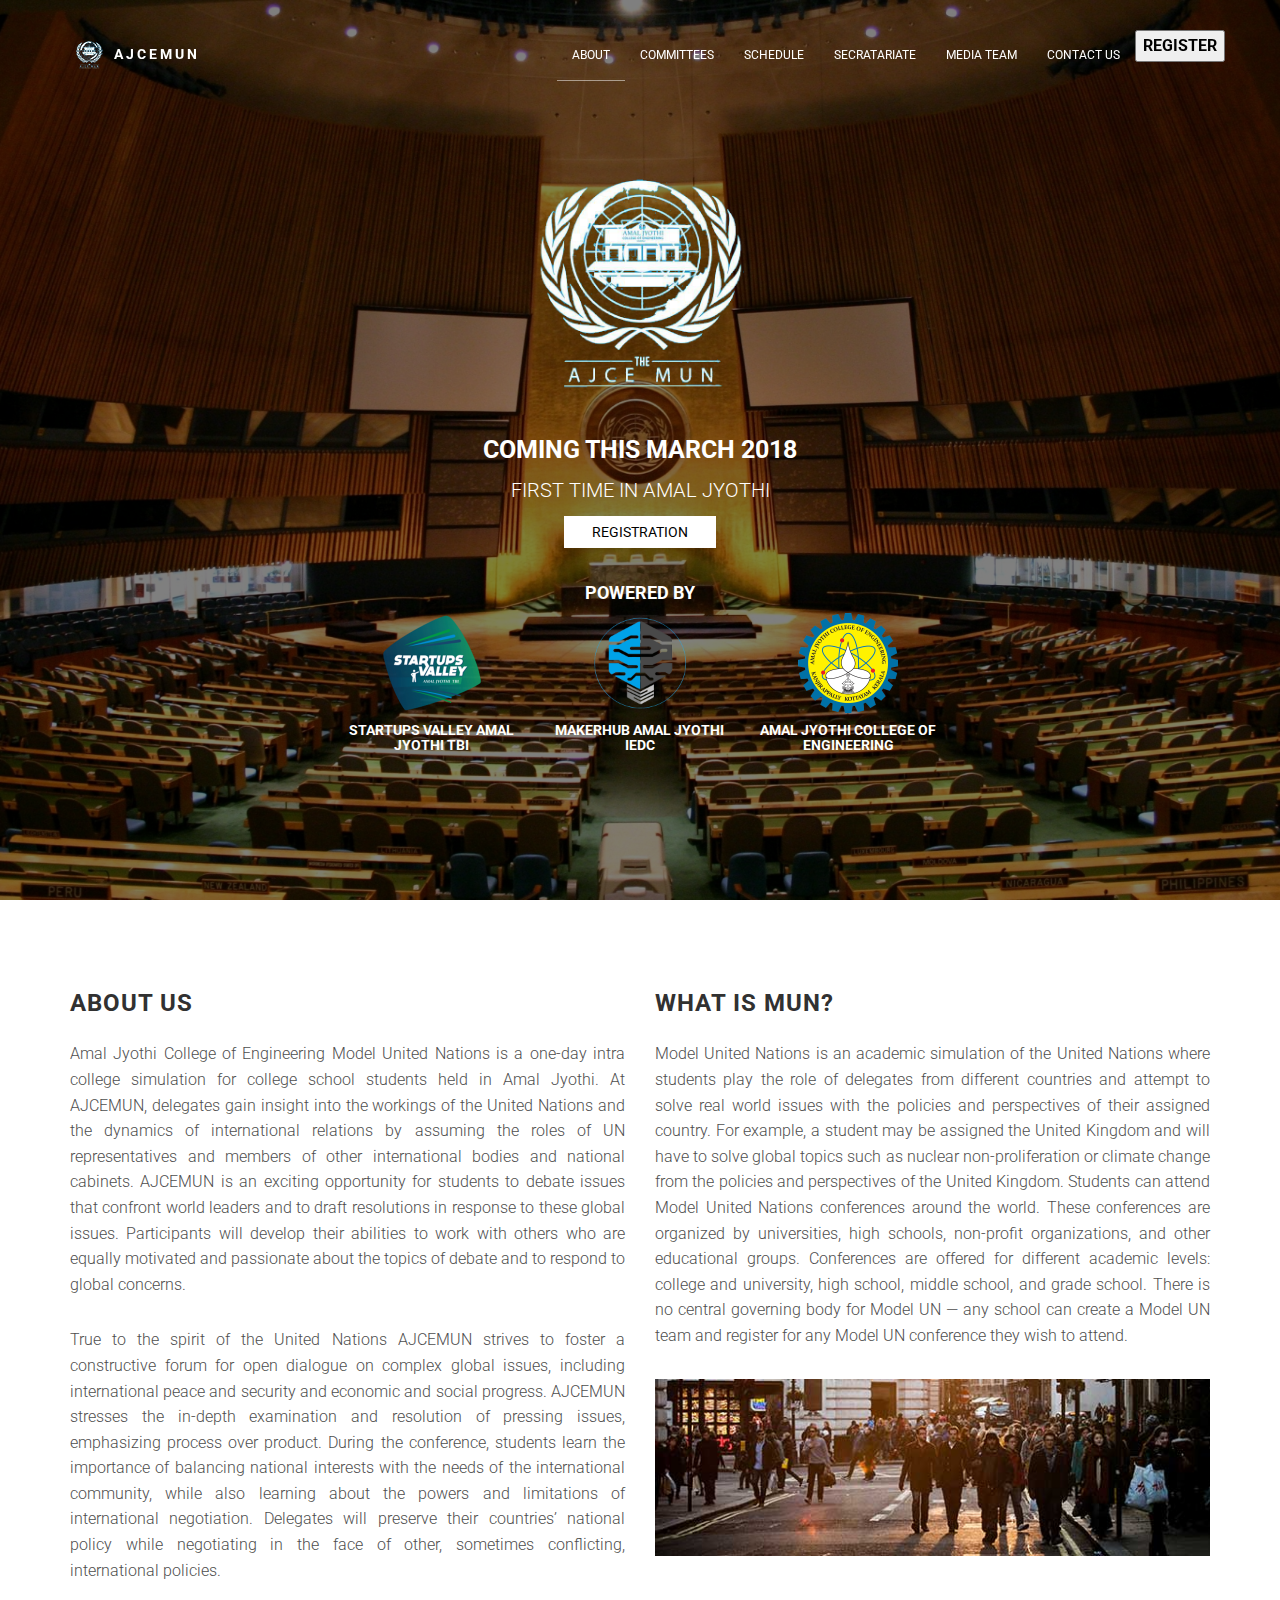
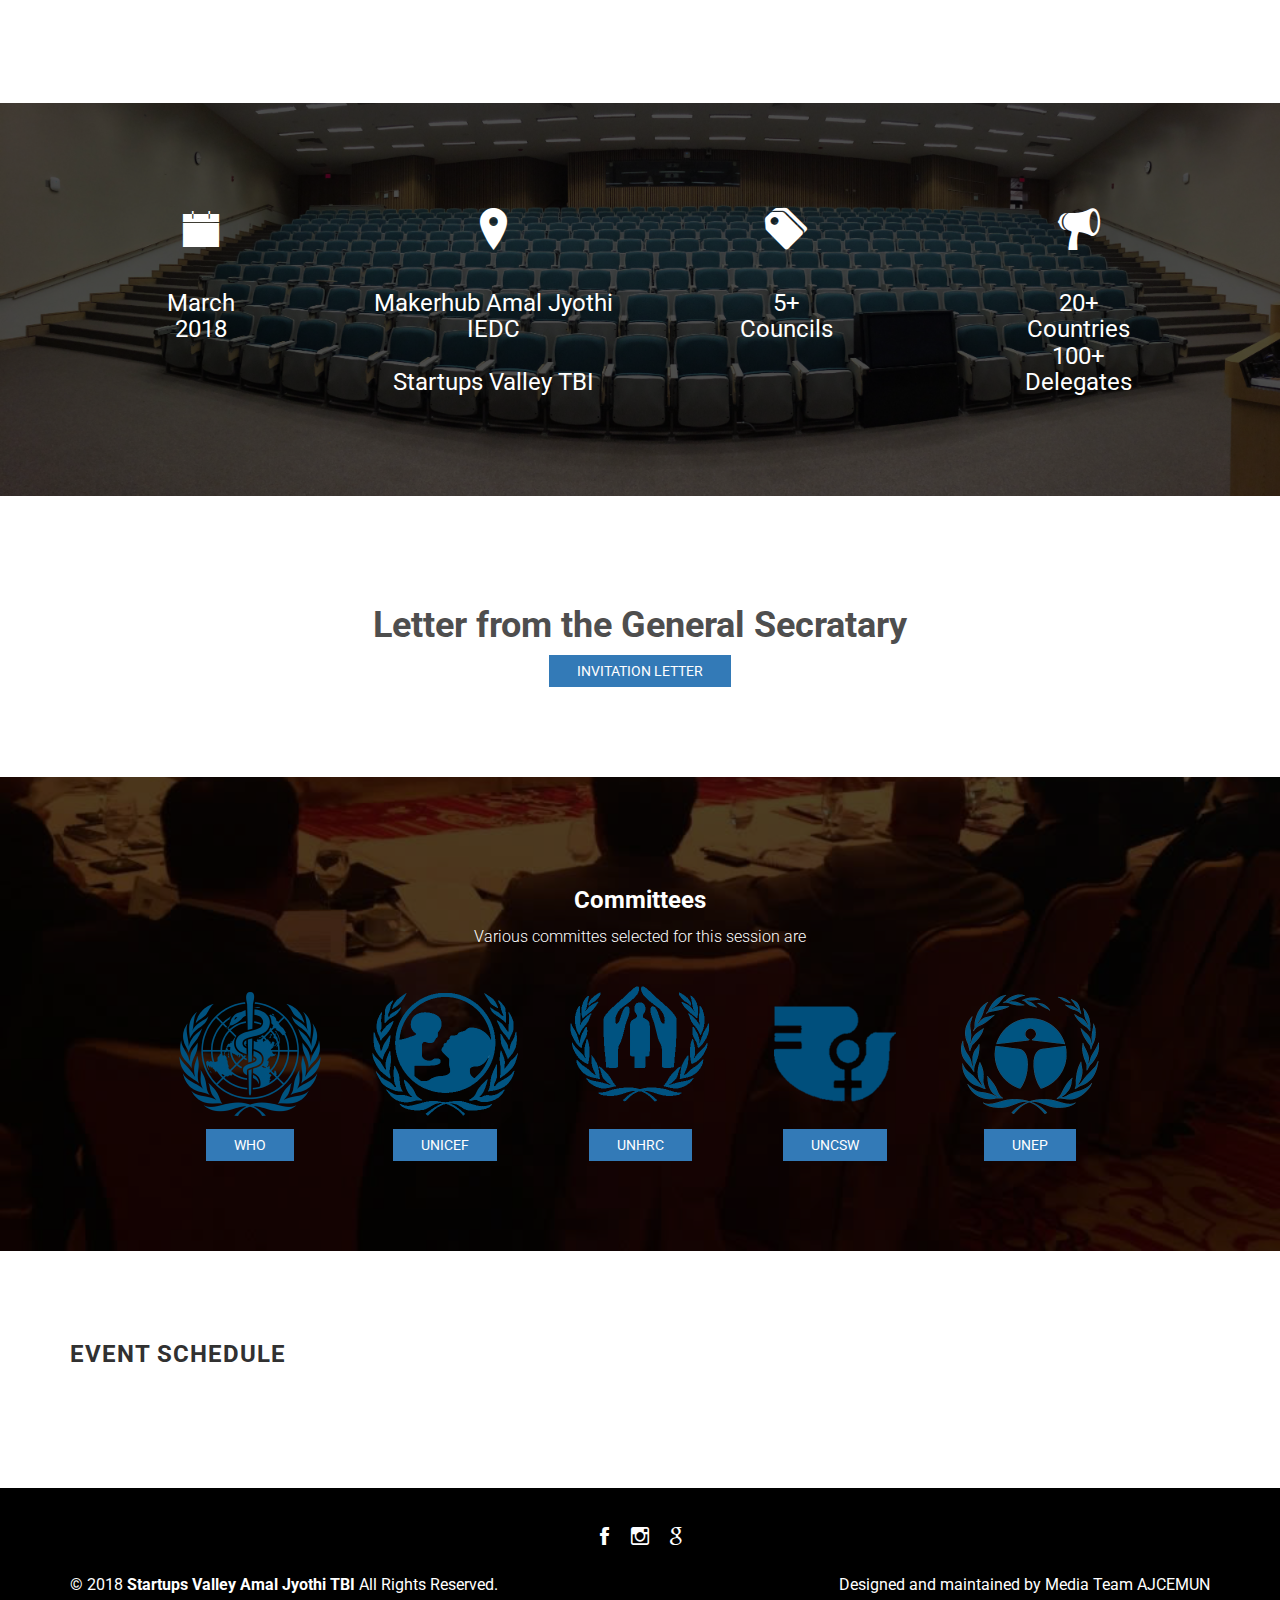
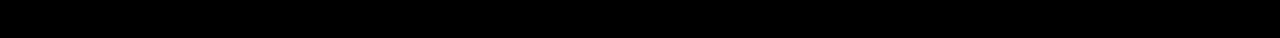
==== commit 3c46d5c2: "c" ====
--- a/index.html
+++ b/index.html
@@ -53,13 +53,15 @@
                     <!-- navigation menu -->
                     <li class="active"><a data-scroll href="#about">About</a></li>
                     <li><a data-scroll href="#committees">committees</a></li> 
-                    <li><a data-scroll href="#register">Register</a></li>              
                     <li><a data-scroll href="#schedule">Schedule</a></li>
                     <!-- <li><a data-scroll href="#partner">Partner</a></li>                  
                     <li><a data-scroll href="#">Sponsorship</a></li> -->
-                    <li><a data-scroll href="#faq">FAQ</a></li>
-                    <li><a data-scroll href="#photos">Photos</a></li>
-                    <li><a data-scroll href="#team">Team</a></li>
+					
+                    
+					<li><a href="committee.html">Secratariate</a></li>   
+                    <li><a href="devteam.html">Media Team</a></li>
+					<li><a href="#photos">Contact us</a></li>
+					<li><button><a href="#faq">REGISTER</a></button></li>
                     
                 
                 </ul>
@@ -70,10 +72,29 @@
     <header id="site-header" class="site-header valign-center"> 
         <div class="intro">
          <img src="assets/images/logomun.png" width="300">
-          <h2>Coming this march 2018</h2>
+          <h2><strong>Coming this march 2018</strong></h2>
          <!-- <h1>AJCEMUN</h1>-->
           <p>First time in amal Jyothi</p>
-          <a class="btn btn-white" data-scroll href="#registration">Registration</a>
+          <a class="btn btn-white" data-scroll href="#registration">Registration</a><br><br>
+			<h4 align="center">Powered by</h4>
+			<div class="container-fluid">
+			<div class="row" align="center">
+				<div class="col-md-3"></div>
+				<div class="col-md-2">
+				<img src="assets/images/logos/startupsvalley.png" width="100">
+				<h5 align="center">Startups Valley Amal Jyothi TBI</h5>
+				</div>
+				<div class="col-md-2">
+				<img src="assets/images/logos/makersq.png" width="100">
+				<h5 align="center">Makerhub Amal Jyothi IEDC</h5>
+				</div>
+			  <div class="col-md-2">
+				<img src="assets/images/logos/ajce.png" width="100">
+				<h5 align="center">Amal Jyothi College of Engineering</h5>
+			  </div>
+				<div class="col-md-3"></div>
+			  </div>
+			</div>
         
         </div>
     </header>
@@ -100,16 +121,7 @@
                         <img alt="" class="img-responsive" src="assets/images/about-us.jpg">
                     </figure>
 
-                  <!--  <ul class="list-arrow-right">
-
-                        <li>Learn from the best Asian Social Media Experts &amp; Case Studies</li>
-                        <li>Have dedicated 2-to-1 meetings with the experts</li>
-                        <li>Reach more consumers for less by learning new digital media skills</li>
-                        <li>Save money when spending in online advertising</li>
-                    
-                    </ul>-->
-
-                </div><!-- /.col-sm-6 -->
+                   </div><!-- /.col-sm-6 -->
             </div><!-- /.row -->
         </div><!-- /.container -->
     </section>
@@ -166,29 +178,29 @@
                    
                     <h3 align="center"><font color="white">Committees</font></h3>
                     
-                    <p align="center"><font color="white">Various committes selected for this conference are</font></p>
+                    <p align="center"><font color="white">Various committes selected for this session are</font></p>
 
                     <div class="row" align="center">
                     <div class="col-md-1"></div>
 					<div class="col-md-2">
-					<img src="assets/images/logos/ajcemunwho.png" width="150">
+					<img src="assets/images/logos/ajcemunwho.png" width="150" alt="WHO">
 					<button type="button" class="btn btn-primary" data-toggle="modal"data-target="#WHO">WHO</button>
 					</div>
 					
 					<div class="col-md-2">
-					<img src="assets/images/logos/ajcemununicef.png" width="150">
+					<img src="assets/images/logos/ajcemununicef.png" width="150" alt="UNICEF">
 					<button type="button" class="btn btn-primary" data-toggle="modal"data-target="#UNICEF">UNICEF</button>
 					</div>
 					  <div class="col-md-2">
-					<img src="assets/images/logos/ajcemununhrc.png" width="150">
+					<img src="assets/images/logos/ajcemununhrc.png" width="150" alt="UNHRC">
 					<button type="button" class="btn btn-primary" data-toggle="modal"data-target="#UNHRC">UNHRC</button>
 					</div>
 					  <div class="col-md-2">
-					<img src="assets/images/logos/ajcemuncsw.png" width="150">
+					<img src="assets/images/logos/ajcemuncsw.png" width="150" alt="UNCSW">
 					<button type="button" class="btn btn-primary" data-toggle="modal"data-target="#UNCSW">UNCSW</button>
 					</div>
 					  <div class="col-md-2">
-					<img src="assets/images/logos/ajcemununep.png" width="150">
+					<img src="assets/images/logos/ajcemununep.png" width="150" alt="UNEP">
 					<button type="button" class="btn btn-primary" data-toggle="modal"data-target="#UNEP">UNEP</button>
 					</div>
 					<div class="col-md-1"></div>
@@ -238,136 +250,8 @@
 
     
 
-    <section id="faq" class="section faq">
-        <div class="container">
-            <div class="row">
-                <div class="col-md-12">
-                    <h3 class="section-title">Event FAQs</h3>
-                </div>
-            </div>
-          <!--  <div class="row">
-                <div class="col-md-12">
-                    <div class="panel-group" id="accordion" role="tablist" aria-multiselectable="true">
-                        
-                        <div class="panel panel-default">
-                            <div class="panel-heading" role="tab" id="headingOne">
-                                <h4 class="panel-title">
-                                    <a class="faq-toggle collapsed" role="button" data-toggle="collapse" data-parent="#accordion" href="#collapseOne" aria-expanded="true" aria-controls="collapseOne"> What is the price of the ticket ?</a>
-                                </h4>
-                            </div>
-
-                            <div id="collapseOne" class="panel-collapse collapse" role="tabpanel" aria-labelledby="headingOne">
-                                <div class="panel-body">
-                                    <h3>Hello</h3>
-                                    <p>Lorem Ipsum</p>
-                                </div>
-                            </div>
-                        </div>
-
-                        <div class="panel panel-default">
-                            <div class="panel-heading" role="tab" id="headingTwo">
-                                <h4 class="panel-title">
-                                    <a class="faq-toggle collapsed" role="button" data-toggle="collapse" data-parent="#accordion" href="#collapseTwo" aria-expanded="false" aria-controls="collapseTwo"> What is included in my ticket ?</a>
-                                </h4>
-                            </div>
-
-                            <div id="collapseTwo" class="panel-collapse collapse" role="tabpanel" aria-labelledby="headingTwo">
-                                <div class="panel-body">Hello</div>
-                            </div>
-                        </div>
-  
-                        <div class="panel panel-default">
-                            <div class="panel-heading" role="tab" id="headingThree">
-                                <h4 class="panel-title">
-                                    <a class="faq-toggle collapsed" role="button" data-toggle="collapse" data-parent="#accordion" href="#collapseThree" aria-expanded="false" aria-controls="collapseThree"> Office address ?</a>
-                                </h4>
-                            </div>
-
-                            <div id="collapseThree" class="panel-collapse collapse" role="tabpanel" aria-labelledby="headingThree">
-                                <div class="panel-body">Hello</div>
-                            </div>
-                        </div>
-
-                        <div class="panel panel-default">
-                            <div class="panel-heading" role="tab" id="headingFour">
-                                <h4 class="panel-title">
-                                    <a class="faq-toggle collapsed" role="button" data-toggle="collapse" data-parent="#accordion" href="#collapseFour" aria-expanded="false" aria-controls="collapseFour"> How should I dress ?</a>
-                                </h4>
-                            </div>
-
-                            <div id="collapseFour" class="panel-collapse collapse" role="tabpanel" aria-labelledby="headingFour">
-                                <div class="panel-body">Hello</div>
-                            </div>
-                        </div>
-
-                        <div class="panel panel-default">
-                            <div class="panel-heading" role="tab" id="headingFive">
-                                <h4 class="panel-title">
-                                    <a class="faq-toggle collapsed" role="button" data-toggle="collapse" data-parent="#accordion" href="#collapseFive" aria-expanded="false" aria-controls="collapseFive"> I have specific questions that are not addressed here. Who can help me ?</a>
-                                </h4>
-                            </div>
-
-                            <div id="collapseFive" class="panel-collapse collapse" role="tabpanel" aria-labelledby="headingFive">
-                                <div class="panel-body">Hello</div>
-                            </div>
-                        </div>
-                    </div>
-                </div>
-            </div>-->
-    </section>
-
-    <section id="photos" class="section photos">
-        <div class="container">
-            <div class="row">
-                <div class="col-md-12">
-                    <h3 class="section-title">Photos</h3>
-                </div>
-            </div>
-          <!--  <div class="row">
-                <div class="col-md-12">
-                    <ul class="grid">
-                        
-                        <li class="grid-item grid-item-sm-6">
-                            <img alt="" class="img-responsive center-block" src="assets/images/photos/photos-1.jpg">
-                        </li>
-
-                        <li class="grid-item grid-item-sm-3">
-                            <img alt="" class="img-responsive center-block" src="assets/images/photos/photos-2.jpg">
-                        </li>
-
-                        <li class="grid-item grid-item-sm-3">
-                            <img alt="" class="img-responsive center-block" src="assets/images/photos/photos-3.jpg">
-                        </li>
-                    
-                        <li class="grid-item grid-item-sm-3">
-                            <img alt="" class="img-responsive center-block" src="assets/images/photos/photos-5.jpg">
-                        </li>
-
-                        <li class="grid-item grid-item-sm-3">
-                            <img alt="" class="img-responsive center-block" src="assets/images/photos/photos-6.jpg">
-                        </li>
-
-                        <li class="grid-item grid-item-sm-3">
-                            <img alt="" class="img-responsive center-block" src="assets/images/photos/photos-7.jpg">
-                        </li>
-
-                        <li class="grid-item grid-item-sm-3">
-                            <img alt="" class="img-responsive center-block" src="assets/images/photos/photos-8.jpg">
-                        </li>
-
-                        <li class="grid-item grid-item-sm-3">
-                            <img alt="" class="img-responsive center-block" src="assets/images/photos/photos-2.jpg">
-                        </li>
-
-                        <li class="grid-item grid-item-sm-3">
-                            <img alt="" class="img-responsive center-block" src="assets/images/photos/photos-3.jpg">
-                        </li>
-                    </ul>
-                </div>
-            </div> -->           
-        </div>
-    </section>
-
+   
+    
    <!-- The Modal -->
 									<div class="modal fade" id="InvitationLetter">
 									  <div class="modal-dialog">
@@ -564,10 +448,9 @@
             <div class="row">
                 <div class="col-md-12">
                      <ul class="social-block">
-                        <li><a href=""><i class="ion-social-twitter"></i></a></li>
-                        <li><a href=""><i class="ion-social-facebook"></i></a></li>
-                        <li><a href=""><i class="ion-social-linkedin-outline"></i></a></li>
-                        <li><a href=""><i class="ion-social-googleplus"></i></a></li>
+                         <li><a href="https://www.facebook.com/ajcemun"><i class="ion-social-facebook"></i></a></li>
+                        <li><a href="https://www.instagram.com/ajcemun"><i class="ion-social-instagram-outline"></i></a></li>
+                        <li><a href="mailto:ajcemun@amaljyothi.ac.in"><i class="ion-social-google-outline"></i></a></li>
                     </ul>
                 </div>
             </div>
--- a/assets/css/main.css
+++ b/assets/css/main.css
@@ -325,6 +325,16 @@
   background: url(../images/backgrounds/header.jpg) no-repeat center center/cover;
   display: table;
 }
+
+.site-header1 {
+  width: 100%;
+  height: 100%;
+  min-height: 100vh;
+  position: relative;
+  text-align: center;
+  background: url(../images/logos/ajcemundev2.jpg) no-repeat center center/cover;
+  display: table;
+}
 .site-header::before {
   content: "";
   position: absolute;
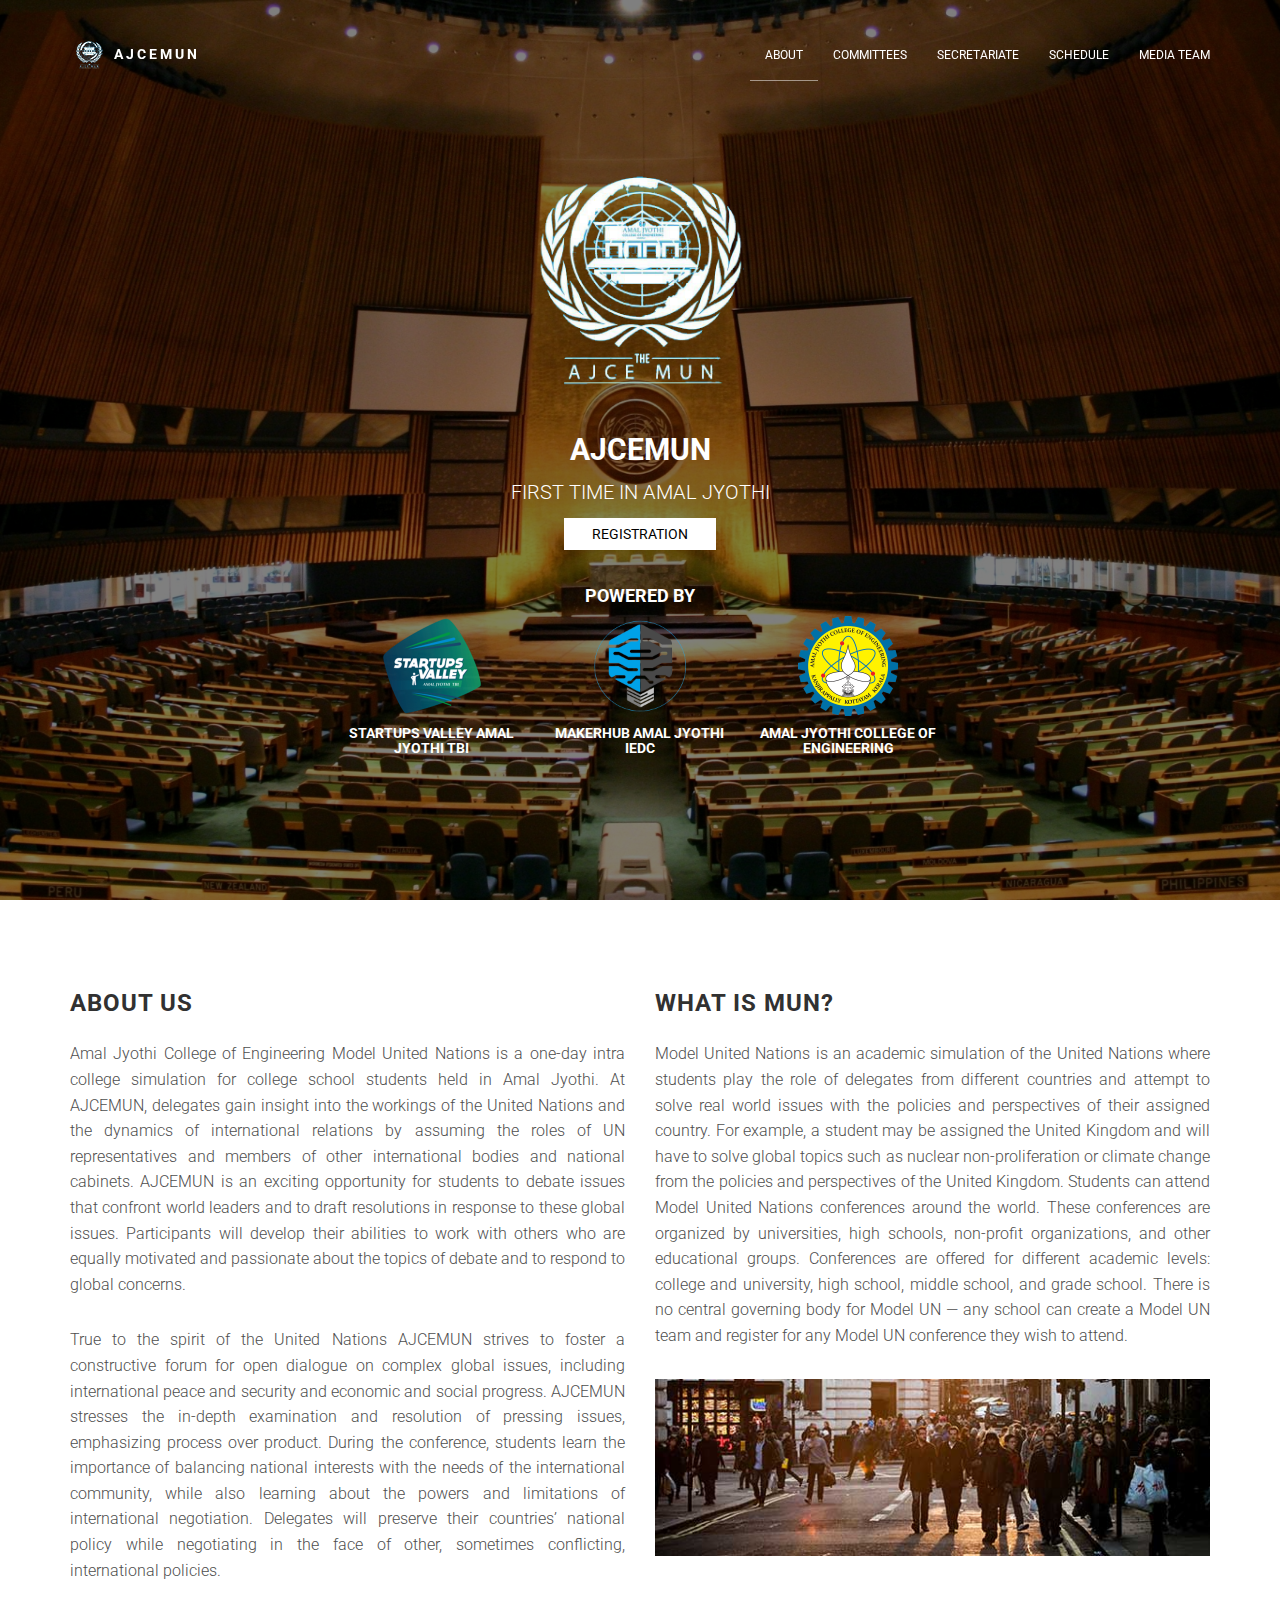
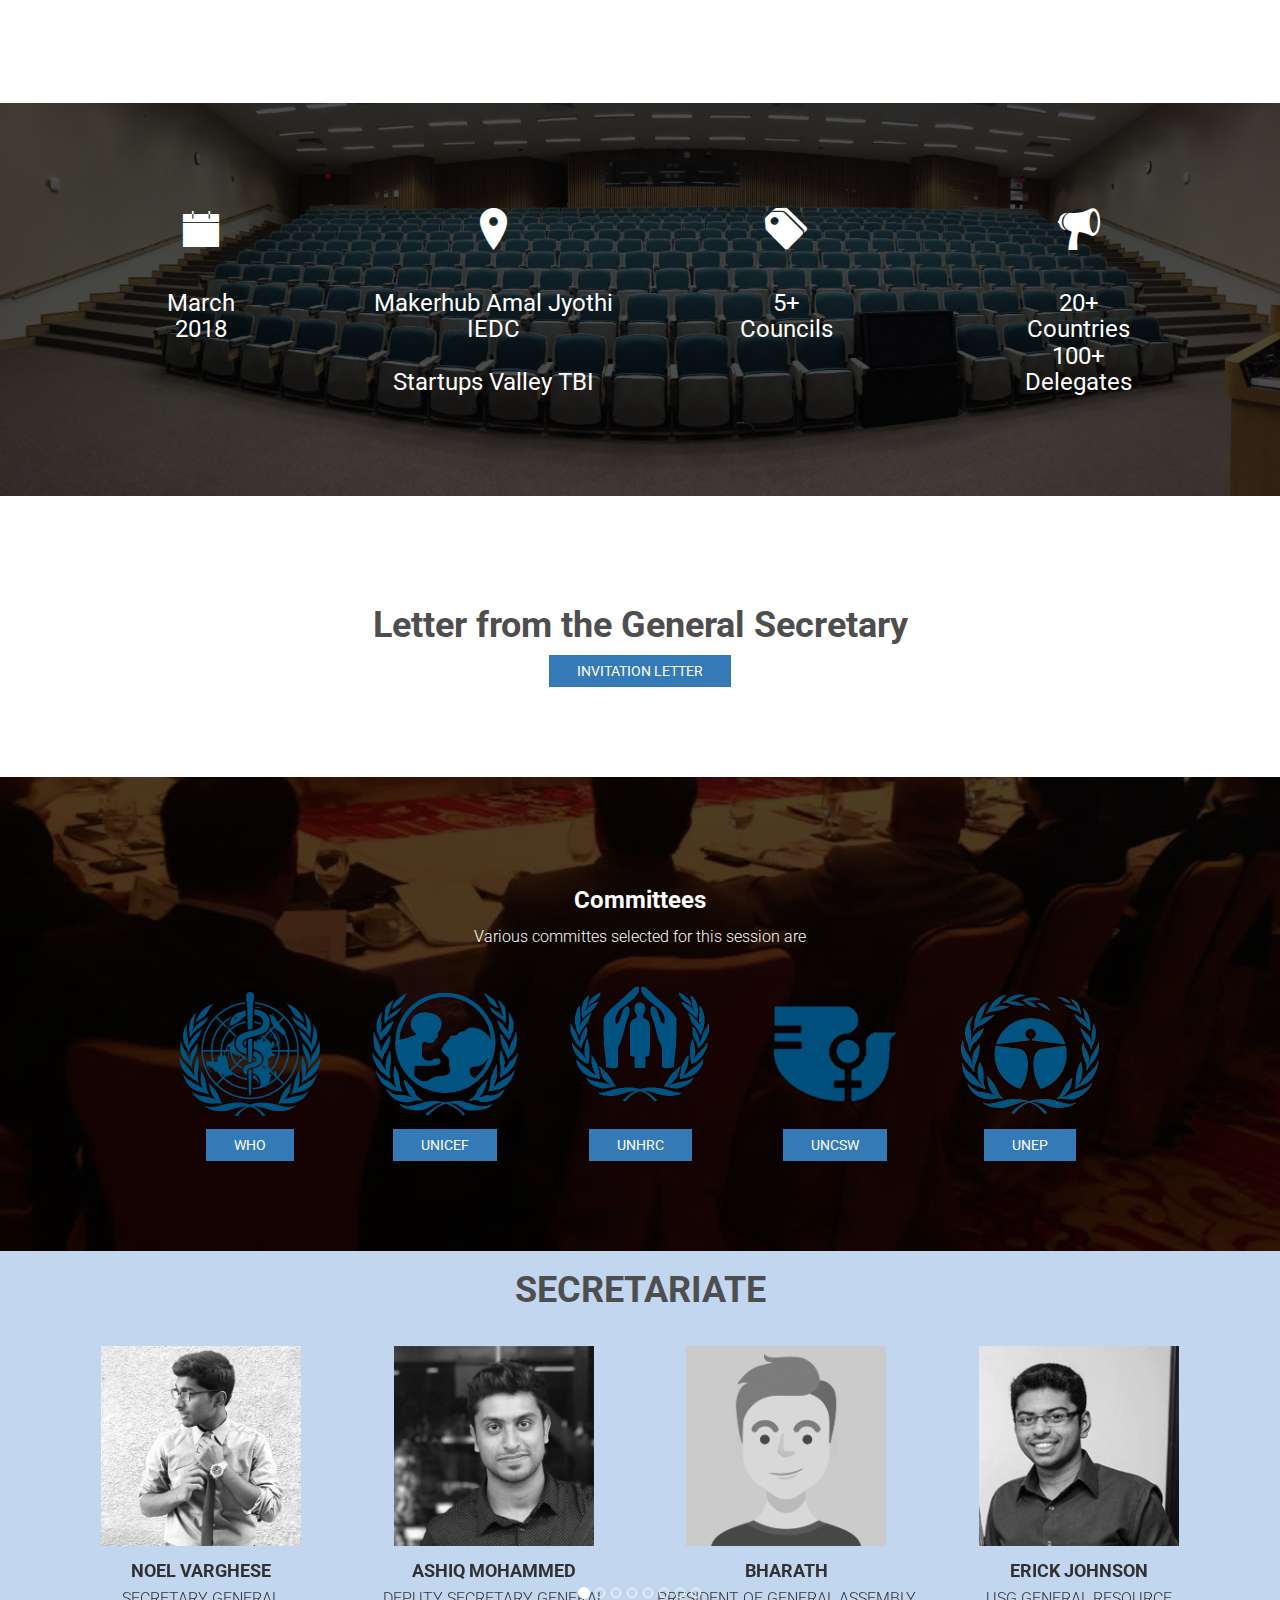
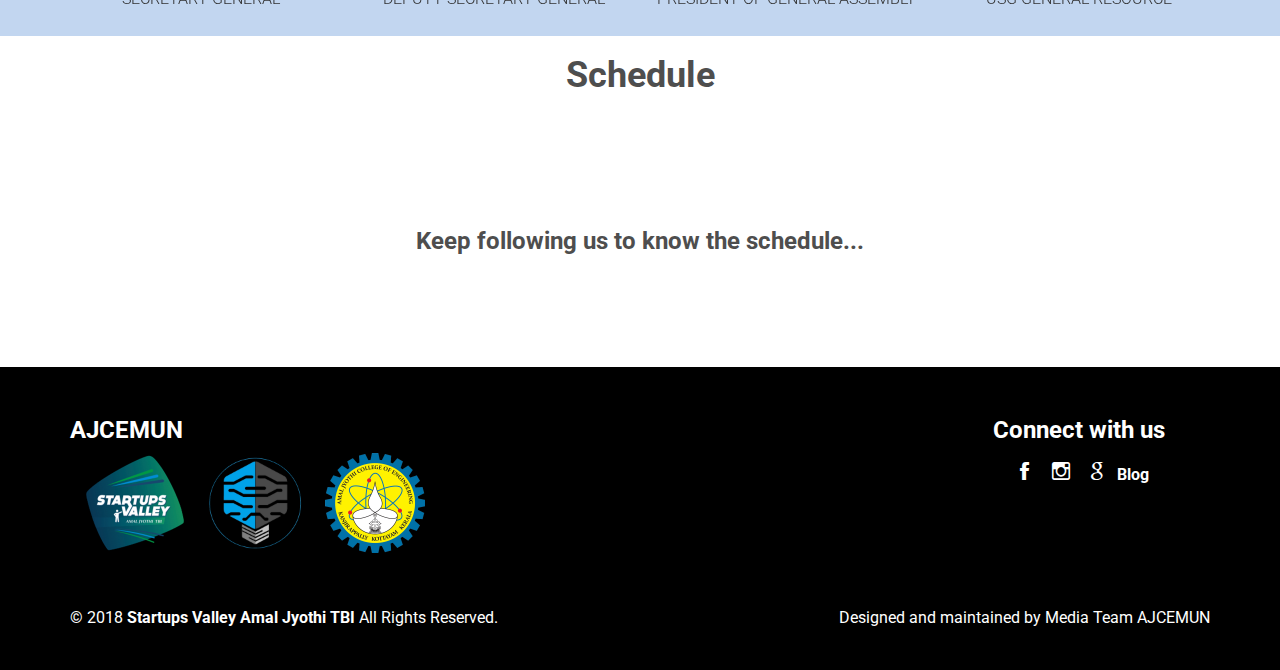
==== commit 9ab1fc2f: "c" ====
--- a/index.html
+++ b/index.html
@@ -7,11 +7,21 @@
 -->
 <html lang="en">
 <head>
+	 <!-- Global site tag (gtag.js) - Google Analytics -->
+<script async src="https://www.googletagmanager.com/gtag/js?id=UA-89026432-4"></script>
+<script>
+  window.dataLayer = window.dataLayer || [];
+  function gtag(){dataLayer.push(arguments);}
+  gtag('js', new Date());
+
+  gtag('config', 'UA-89026432-4');
+</script>
+
     <meta charset="utf-8">
     <meta http-equiv="X-UA-Compatible" content="IE=edge">
     <meta name="viewport" content="width=device-width, initial-scale=1">
 	<meta name="author" content="Bergin S Russel">
-	<meta name="description" content="The Innovation and Entrepreneurship Development Centre (IEDC) is an initiative of National Science and Technology Entrepreneurship Development Board (NSTEDB), Department of Science and Technology (DST), New Delhi. The aim was to develop an institutional mechanism to create entrepreneurial culture in academic institutions to foster growth of innovation and entrepreneurship amongst the faculty and students.
+	<meta name="description" content="Amal Jyothi College of Engineering  Model United Nations is a one-day intra college  simulation for college school students held  in Amal Jyothi. At AJCEMUN, delegates gain insight into the workings of the United Nations and the dynamics of international relations by assuming the roles of UN representatives and members of other international bodies and national cabinets. AJCEMUN is an exciting opportunity for students to debate issues that confront world leaders and to draft resolutions in response to these global issues. Participants will develop their abilities to work with others who are equally motivated and passionate about the topics of debate and to respond to global concernsThe Innovation and Entrepreneurship Development Centre (IEDC) is an initiative of National Science and Technology Entrepreneurship Development Board (NSTEDB), Department of Science and Technology (DST), New Delhi. The aim was to develop an institutional mechanism to create entrepreneurial culture in academic institutions to foster growth of innovation and entrepreneurship amongst the faculty and students.
 Every year this centre provides financial support to a good number of students for developing innovative products. Up to one lakh rupees is made available for each idea. Apart from this financial support we are providing mentoring and Infrastructural support for these projects.Also this centre arranges many classes and camps to promote technology based innovation and entrepreneurship among the students." />
 	<meta name="keywords" content="Idea, Startups, IEDC, I E D C, KSUM, Maker Hub, MAKERHUB, AmalJyothi, Amal Jyothi, AJCE, Innovatio, Entrepreneurship, AJC, Kanjirappally, Credox, Dreambig, Dream Big, Aptinno, Startups Valley, Technology, TBI, Development, Centre, Center, Ajin, Sherin, Bergin, IPR, IPR CELL, KSCSTE, KSIDC, DST, Incubator, Business, T B I, Technology Business Incubator, Kerala, Startups, Funding, Mentor, Support, Education, innovator, Innovtors hub, model, mun, silicon valley, intern, internship, programme, awareness, intellectual, property, rights, think, different, outside, box, products, robotics, digital, marketing, website, web, dev " />
     <title>Amal Jyothi College of Engineering Model United Nations</title>
@@ -53,18 +63,14 @@
                     <!-- navigation menu -->
                     <li class="active"><a data-scroll href="#about">About</a></li>
                     <li><a data-scroll href="#committees">committees</a></li> 
-                    <li><a data-scroll href="#schedule">Schedule</a></li>
-                    <!-- <li><a data-scroll href="#partner">Partner</a></li>                  
-                    <li><a data-scroll href="#">Sponsorship</a></li> -->
-					
-                    
-					<li><a href="committee.html">Secratariate</a></li>   
-                    <li><a href="devteam.html">Media Team</a></li>
-					<li><a href="#photos">Contact us</a></li>
-					<li><button><a href="#faq">REGISTER</a></button></li>
+                   	<li><a data-scroll href="#secretariate">Secretariate</a></li>
+					<li><a data-scroll href="#schedule">Schedule</a></li>
+                    <li><a href="devteam.html" target="_blank">Media Team</a></li>
+					
+					
                     
                 
-                </ul>
+              </ul>
             </div>
         </div><!-- /.container -->
     </nav>
@@ -72,25 +78,26 @@
     <header id="site-header" class="site-header valign-center"> 
         <div class="intro">
          <img src="assets/images/logomun.png" width="300">
-          <h2><strong>Coming this march 2018</strong></h2>
-         <!-- <h1>AJCEMUN</h1>-->
+          
+			<h1><Strong>AJCEMUN</strong></h1>
           <p>First time in amal Jyothi</p>
-          <a class="btn btn-white" data-scroll href="#registration">Registration</a><br><br>
+          <a class="btn btn-white" href="registration.html">Registration</a><br><br>
 			<h4 align="center">Powered by</h4>
 			<div class="container-fluid">
 			<div class="row" align="center">
 				<div class="col-md-3"></div>
-				<div class="col-md-2">
+				
+				<div class="col-md-2"><a href="https://startupsvalley.in" target="_blank">
 				<img src="assets/images/logos/startupsvalley.png" width="100">
-				<h5 align="center">Startups Valley Amal Jyothi TBI</h5>
+				<h5 align="center"><font color="white">Startups Valley Amal Jyothi TBI</font></h5></a>
 				</div>
-				<div class="col-md-2">
+				<div class="col-md-2"><a href="https://iedcajce.in" target="_blank">
 				<img src="assets/images/logos/makersq.png" width="100">
-				<h5 align="center">Makerhub Amal Jyothi IEDC</h5>
+				<h5 align="center"><font color="white">Makerhub Amal Jyothi IEDC</font></h5></a>
 				</div>
-			  <div class="col-md-2">
+			  <div class="col-md-2"><a href="https://ajce.in" target="_blank">
 				<img src="assets/images/logos/ajce.png" width="100">
-				<h5 align="center">Amal Jyothi College of Engineering</h5>
+				<h5 align="center"><font color="white">Amal Jyothi College of Engineering</font></h5></a>
 			  </div>
 				<div class="col-md-3"></div>
 			  </div>
@@ -159,7 +166,7 @@
 
     <section id="letter" class="section letter">
         <div class="container">
-          <h1 align="center">Letter from the General Secratary</h1>
+          <h1 align="center">Letter from the General Secretary</h1>
           <div align="center">
 									<button type="button" class="btn btn-primary" data-toggle="modal" data-target="#InvitationLetter">
 									  Invitation Letter
@@ -210,44 +217,6 @@
         </div>
     </section>
 
-    <section id="schedule" class="section schedule">
-        <div class="container">
-            <div class="row">
-                <div class="col-md-12">
-                    <h3 class="section-title">Event Schedule</h3>
-                </div>
-            </div>
-           <!-- <div class="row">
-                <div class="col-md-4 col-sm-6">
-                    <div class="schedule-box">
-                        <div class="time">
-                            <time datetime="09:00">09:00 am</time> - <time datetime="22:00">10:00 am</time>
-                        </div>
-                        <h3>Welcome and intro</h3>
-                        <p>Mustafizur Khan, SD Asia</p>
-                    </div>
-                </div>
-                <div class="col-md-4 col-sm-6">
-                    <div class="schedule-box">
-                        <div class="time">
-                            <time datetime="10:00">10:00 am</time> - <time datetime="22:00">10:00 am</time>
-                        </div>
-                        <h3>Tips and share</h3>
-                        <p>Mustafizur Khan, SD Asia</p>
-                    </div>
-                </div>
-                <div class="col-md-4 col-sm-6">
-                    <div class="schedule-box">
-                        <div class="time">
-                            <time datetime="10:00">10:00 am</time> - <time datetime="22:00">10:00 am</time>
-                        </div>
-                        <h3>View from the top</h3>
-                        <p>Mustafizur Khan, SD Asia</p>
-                    </div>
-                </div>
-            </div>-->
-    </section>
-
     
 
    
@@ -259,25 +228,25 @@
 
 										  <!-- Modal Header -->
 										  <div class="modal-header">
-											<h4 class="modal-title">Invitation letter from General Secratary</h4>
+											<h4 class="modal-title" align="center">Invitation letter from General Secretary</h4>
 											<button type="button" class="close" data-dismiss="modal">&times;</button>
 										  </div>
 
 										  <!-- Modal body -->
 										  <div class="modal-body">
-											<p><b>Honorable delegates,</b></p>
-
-												<p><i><strong>“We do not need magic to change the world, we carry all the power we need inside ourselves already;we have the power to imagine better”</strong><br>
+											<p align="left"> <b>Honorable delegates,</b></p>
+
+												<p align="justify"><i><strong>“We do not need magic to change the world, we carry all the power we need inside ourselves already;we have the power to imagine better”</strong><br>
 													-J.K Rowling</i></p>
 
-												<p>It is an honor for me to serve as the Secretary General of the AJCE Model United Nations. As such, it gives me greater satisfaction to welcome all of you to the conference.</p>
-
-												<p>The main objective behind the initiation of the AJCEMUN is to provide a platform for students to be part of an experience that not many students are always fortunate to be a part of.</p>
-												<p>AJCEMUN 2018 is an ambitious project developed by young, creative and ingenious students from Amal Jyothi Collage .Thus, the aim of such a conference is promoting the Model United Nations’ message and principles, as well as bringing the students closer to knowing what’s happening in the world at the moment, through coming up and debating upon solutions that would maintain international peace and defend equality among individuals</p>
-
-												<p>Our organizing team is working very hard to create an incredible experience for all of you and we cannot wait to show you what AJCEMUN has in store, as we hope it will exceed all your expectations. We couldn’t be more excited to host you in March and we look forward to meeting each one of you at  AJCEMUN 2018!</p>
-
-												<p>Yours truly,
+												<p align="justify">It is an honor for me to serve as the Secretary General of the AJCE Model United Nations. As such, it gives me greater satisfaction to welcome all of you to the conference.</p>
+
+												<p align="justify">The main objective behind the initiation of the AJCEMUN is to provide a platform for students to be part of an experience that not many students are always fortunate to be a part of.</p>
+												<p align="justify">AJCEMUN 2018 is an ambitious project developed by young, creative and ingenious students from Amal Jyothi Collage .Thus, the aim of such a conference is promoting the Model United Nations’ message and principles, as well as bringing the students closer to knowing what’s happening in the world at the moment, through coming up and debating upon solutions that would maintain international peace and defend equality among individuals</p>
+
+												<p align="justify">Our organizing team is working very hard to create an incredible experience for all of you and we cannot wait to show you what AJCEMUN has in store, as we hope it will exceed all your expectations. We couldn’t be more excited to host you in March and we look forward to meeting each one of you at  AJCEMUN 2018!</p>
+
+												<p align="justify">Yours truly,
 												<br>Noel Mathew Varghese Vaidyan </p>
 										  </div>
 
@@ -297,12 +266,12 @@
 
 										  <!-- Modal Header -->
 										  <div class="modal-header">
-											<h4 class="modal-title">Word Health Organisation</h4>
+											<h4 class="modal-title" align="center">Word Health Organisation</h4>
 											<button type="button" class="close" data-dismiss="modal">&times;</button>
 										  </div>
 
 										  <!-- Modal body -->
-										  <div class="modal-body">
+										  <div class="modal-body" align="justify">
 											<p>The United Nations Human Rights Council (UNHRC) is a United Nations System inter-governmental body responsible for strengthening the promotion and protection of human rights around the world. Its 47 seats are filled by member states elected for three-year terms.</p> 
 											<p>The UNHRC addresses human rights-related situations in all UN member states. The UNHRC also addresses important thematic human rights issues such as freedom of association and assembly, freedom of expression, freedom of belief and religion, women&#39;s rights, LGBT rights, and the rights of racial and ethnic minorities.</p>
 											<p>The UNHRC can decide at any time to hold a special session to address human rights violations and emergencies, at the request of one-third of the member states.</p>
@@ -324,12 +293,12 @@
 
 										  <!-- Modal Header -->
 										  <div class="modal-header">
-											<h4 class="modal-title">United Nations Interanational Children Emergency Fund</h4>
+											<h4 class="modal-title" align="center">United Nations Interanational Children Emergency Fund</h4>
 											<button type="button" class="close" data-dismiss="modal">&times;</button>
 										  </div>
 
 										  <!-- Modal body -->
-										  <div class="modal-body">
+										  <div class="modal-body" align="justify">
 											<p>UNICEF works in 190 countries and territories to save children’s lives, to defend their rights, and to help them fulfil their potential. And we never give up. UNICEF for every child.</p>
 											<p>UNICEF works to improve the policies and services that protect all children. We aim to make the world a safe and inclusive place for children to grow.</p>
 											<p>Child mortality has decreased globally. UNICEF works to make sure solutions reach all children, everywhere.</p>
@@ -358,12 +327,12 @@
 
 										  <!-- Modal Header -->
 										  <div class="modal-header">
-											<h4 class="modal-title">United Nations Human Rights Commission</h4>
+											<h4 class="modal-title" align="center">United Nations Human Rights Commission</h4>
 											<button type="button" class="close" data-dismiss="modal">&times;</button>
 										  </div>
 
 										  <!-- Modal body -->
-										  <div class="modal-body">
+										  <div class="modal-body" align="justify">
 											<p>The United Nations Human Rights Council (UNHRC) is a United Nations System inter-governmental body responsible for strengthening the promotion and protection of human rights around the world. Its 47 seats are filled by member states elected for three-year terms.</p> 
 											<p>The UNHRC addresses human rights-related situations in all UN member states. The UNHRC also addresses important thematic human rights issues such as freedom of association and assembly, freedom of expression, freedom of belief and religion, women&#39;s rights, LGBT rights, and the rights of racial and ethnic minorities.</p>
 											<p>The UNHRC can decide at any time to hold a special session to address human rights violations and emergencies, at the request of one-third of the member states.</p>
@@ -385,15 +354,15 @@
 
 										  <!-- Modal Header -->
 										  <div class="modal-header">
-											<h4 class="modal-title">United Nations Council on the Status of Women</h4>
+											<h4 class="modal-title" align="center">United Nations Council on the Status of Women</h4>
 											<button type="button" class="close" data-dismiss="modal">&times;</button>
 										  </div>
 
 										  <!-- Modal body -->
-										  <div class="modal-body">
-											<p>The United Nations Human Rights Council (UNHRC) is a United Nations System inter-governmental body responsible for strengthening the promotion and protection of human rights around the world. Its 47 seats are filled by member states elected for three-year terms.</p> 
-											<p>The UNHRC addresses human rights-related situations in all UN member states. The UNHRC also addresses important thematic human rights issues such as freedom of association and assembly, freedom of expression, freedom of belief and religion, women&#39;s rights, LGBT rights, and the rights of racial and ethnic minorities.</p>
-											<p>The UNHRC can decide at any time to hold a special session to address human rights violations and emergencies, at the request of one-third of the member states.</p>
+										  <div class="modal-body" align="justify">
+											<p>The Commission on the Status of Women (CSW) is the principal global intergovernmental body exclusively dedicated to the promotion of gender equality and the empowerment of women. A functional commission of the Economic and Social Council (ECOSOC), it was established by Council resolution 11(II) of 21 June 1946.</p>
+
+											<p>The CSW is instrumental in promoting women’s rights, documenting the reality of women’s lives throughout the world, and shaping global standards on gender equality and the empowerment of women. Forty-five Member States of the United Nations serve as members of the Commission at any one time. The Commission consists of one representative from each of the 45 Member States elected by the Economic and Social Council on the basis of equitable geographical distribution. Members are elected for a period of four years.</p>
 										  </div>
 
 										  <!-- Modal footer -->
@@ -412,15 +381,16 @@
 
 										  <!-- Modal Header -->
 										  <div class="modal-header">
-											<h4 class="modal-title">United Nations Environmental Programme</h4>
+											<h4 class="modal-title" align="center">United Nations Environmental Programme</h4>
 											<button type="button" class="close" data-dismiss="modal">&times;</button>
 										  </div>
 
 										  <!-- Modal body -->
-										  <div class="modal-body">
-											<p>The United Nations Human Rights Council (UNHRC) is a United Nations System inter-governmental body responsible for strengthening the promotion and protection of human rights around the world. Its 47 seats are filled by member states elected for three-year terms.</p> 
-											<p>The UNHRC addresses human rights-related situations in all UN member states. The UNHRC also addresses important thematic human rights issues such as freedom of association and assembly, freedom of expression, freedom of belief and religion, women&#39;s rights, LGBT rights, and the rights of racial and ethnic minorities.</p>
-											<p>The UNHRC can decide at any time to hold a special session to address human rights violations and emergencies, at the request of one-third of the member states.</p>
+										  <div class="modal-body" align="justify">
+												<p>
+												  The United Nations Environment Programme is an agency of United Nations and coordinates its environmental activities, assisting developing countries in implementing environmentally sound policies and practices.</p>
+													<p>UN Environment has aided in the formulation of guidelines and treaties on issues such as the international trade in potentially harmful chemicals, transboundary air pollution, and contamination of international waterways. Relevant documents, including scientific papers, are available via the UNEP Document Repository. UN Environment has also been active in funding and implementing environment related development projects.
+										    </p>
 										  </div>
 
 										  <!-- Modal footer -->
@@ -431,34 +401,423 @@
 										</div>
 									  </div>
 									</div>
-									
-	<section>
+	
+	
+	  
+		
+								
+<section id="secretariate" style="background: #C2D6F0">
 		<div class="container">
-			<div class="row">
-				<div class="col"
+		  <h1 align="center">SECRETARIATE</h1>
+		  <div class="row">
+				<div id="team" class="carousel slide" data-ride="carousel" >
+						  <!-- Indicators -->
+						  <font color="black"><ol class="carousel-indicators"><br><br><br>
+							<li data-target="#myCarousel" data-slide-to="0" class="active"></li>
+							<li data-target="#myCarousel" data-slide-to="1"></li>
+							<li data-target="#myCarousel" data-slide-to="2"></li>
+							  <li data-target="#myCarousel" data-slide-to="3"></li>
+							<li data-target="#myCarousel" data-slide-to="4"></li>
+							  <li data-target="#myCarousel" data-slide-to="5"></li>
+							<li data-target="#myCarousel" data-slide-to="6"></li>
+							  <li data-target="#myCarousel" data-slide-to="7"></li>
+							 </ol></font>
+		
+						  <!-- Wrapper for slides -->
+						  <div class="carousel-inner">
+							<div class="item active">
+							   <div class="col-sm-3">
+                   <div class="speaker">
+					   <img src="assets/images/pics/noel.jpg" height="200px" width="200px">
+                        <h4>Noel Varghese</h4>
+                        <p>Secretary General</p>
+                        
+
+                    </div>
+                </div>
+                <div class="col-sm-3">
+                     <div class="speaker">
+
+                       <img src="assets/images/pics/ashiw.jpg" height="200px" width="200px">
+                        <h4>Ashiq Mohammed</h4>
+                        <p>Deputy Secretary General</p>
+                    </div>
+                </div>
+                <div class="col-sm-3">
+                  
+               <div class="speaker">
+						<img src="assets/images/pics/avatarm.jpg" height="200px" width="200px">
+                
+                        <h4>Bharath</h4>
+                        <p>President of General Assembly</p>
+
+                  </div>
+                </div>
+                <div class="col-sm-3">
+                  
+               <div class="speaker">
+
+                 		<img src="assets/images/pics/errick.jpg" height="200px" width="200px">
+                        <h4>ERICK JOHNSON</h4>
+                        <p>usg General Resource</p>
+
+                  </div>
+                </div>
+							</div>
+
+							<div class="item">
+							  <div class="col-sm-3">
+                    
+					
+               <div class="speaker">
+
+                <img src="assets/images/pics/asish.jpg" height="200px" width="200px">
+                 <h4>Asish Ashok Kumar</h4>
+                 <p>USG Finance</p>
+
+                  </div>
+                </div>
+                <div class="col-sm-3">
+                    <div class="speaker">
+						<img src="assets/images/pics/joblin.jpg" height="200px" width="200px">
+                      
+                        <h4>Joblin</h4>
+                        <p>USG Finance</p>
+                    </div>
+                </div>
+                <div class="col-sm-3">
+                    <div class="speaker">
+
+                        <img src="assets/images/pics/rubel.jpg" height="200px" width="200px">
+                        <h4>Rubel</h4>
+                        <p>USG Finance</p>
+                        
+
+                    </div>
+                </div>
+                <div class="col-sm-3">
+                    <div class="speaker">
+
+                        <img src="assets/images/pics/rose.jpg" height="200px" width="200px">
+
+                        <h4>Rose</h4>
+						<p>USG Administration</p>
+
+                    </div>
+                </div>
+							</div>
+
+							<div class="item">
+							 <div class="col-sm-3">
+                    
+					
+               <div class="speaker">
+				<img src="assets/images/pics/sandra.jpg" height="200px" width="200px">
+                 
+                 <h4>Sandra Mariam </h4>
+                 <p>USG Public Relation</p>
+
+                  </div>
+                </div>
+                <div class="col-sm-3">
+                    <div class="speaker">
+						<img src="assets/images/pics/Ritty.jpg" height="200px" width="200px">
+                      
+                        <h4>Ritty</h4>
+                        <p>Member Public Relation</p>
+                    </div>
+                </div>
+                <div class="col-sm-3">
+                    <div class="speaker">
+
+                     	<img src="assets/images/pics/avatarf.jpg" height="200px" width="200px">
+                        <h4>Neethu</h4>
+                        <p>Member Public Relation</p>
+                        
+
+                    </div>
+                </div>
+                <div class="col-sm-3">
+                    <div class="speaker">
+
+                       <img src="assets/images/pics/midhilaj.jpg" height="200px" width="200px">
+
+                        <h4>Midhlaj</h4>
+						<p>USG Publication</p>
+
+                    </div>
+                </div>
+							</div>
+							  <div class="item">
+							  <div class="col-sm-3">
+                    
+					
+               	<div class="speaker">
+					<img src="assets/images/pics/sandram.jpg" height="200px" width="200px">
+                 <h4>Sandra Merin</h4>
+                 <p>USG Information</p>
+
+                  </div>
+                </div>
+                <div class="col-sm-3">
+                    <div class="speaker">
+
+                      <img src="assets/images/pics/sreyas.jpg" height="200px" width="200px">
+                        <h4>Sreyas</h4>
+                        <p>Member Information</p>
+                    </div>
+                </div>
+                <div class="col-sm-3">
+                    <div class="speaker">
+						<img src="assets/images/pics/sravan.jpg" height="200px" width="200px">
+                     
+                        <h4>Sravan </h4>
+                        <p>Member Information</p>
+                        
+
+                    </div>
+                </div>
+                <div class="col-sm-3">
+                    <div class="speaker">
+							<img src="assets/images/pics/tonia.jpg" height="200px" width="200px">
+                     
+                        <h4>Tonia J Sebastian</h4>
+                        <p>Member Information</p>
+                        
+
+                    </div>
+                </div>
+							</div>
+
+							<div class="item">
+							  <div class="col-sm-3">
+                    
+					
+               <div class="speaker">
+				<img src="assets/images/pics/goutham.jpg" height="200px" width="200px">
+                
+                 <h4>Goutham</h4>
+                 <p>International Press</p>
+
+                  </div>
+                </div>
+                <div class="col-sm-3">
+                    <div class="speaker">
+						<img src="assets/images/pics/riya.jpg" height="200px" width="200px">
+
+                        <h4>Riya Rachel Samuel</h4>
+						<p>International Press</p>					
+                    </div>
+                </div>
+                <div class="col-sm-3">
+                    <div class="speaker">
+						<img src="assets/images/pics/saira.jpg" height="200px" width="200px">
+                      
+                        <h4>Saira</h4>
+                        <p>International Press</p>
+                        
+
+                    </div>
+                </div>
+                <div class="col-sm-3">
+                    <div class="speaker">
+
+                      	<img src="assets/images/pics/bsr2.jpg" height="200px" width="200px">
+                        <h4>Bergin S Russel</h4>
+                        <p>International Press</p>
+
+                    </div>
+                </div>
+							</div>
+
+							<div class="item">
+							   <div class="col-sm-3">
+                    
+					
+               <div class="speaker">
+
+                 <img src="assets/images/pics/alwin.jpg" height="200px" width="200px">
+                 <h4>Alwin </h4>
+                 <p>USG Enrolment</p>
+
+                  </div>
+                </div>
+                <div class="col-sm-3">
+                    <div class="speaker">
+
+                    	<img src="assets/images/pics/richu.jpg" height="200px" width="200px">
+                        <h4>Richu</h4>
+                        <p>USG Security</p>
+                    </div>
+                </div>
+                <div class="col-sm-3">
+                    <div class="speaker">
+
+                     	<img src="assets/images/pics/avatarm.jpg" height="200px" width="200px">
+                        <h4>Joshua</h4>
+                        <p>Chair, W H O</p>
+                        
+
+                    </div>
+                </div>
+                <div class="col-sm-3">
+                    <div class="speaker">
+
+                      <img src="assets/images/pics/elaina.jpg" height="200px" width="200px">
+
+                        <h4>Elaina</h4>
+						<p>Chair, W H O</p>
+
+                    </div>
+                </div>
+							</div>
+							  <div class="item">
+							  <div class="col-sm-3">
+                    
+					
+               <div class="speaker">
+					<img src="assets/images/pics/ryan.jpg" height="200px" width="200px">
+                 
+                 <h4>Ryan</h4>
+                 <p>Chair, UNHRC</p>
+
+                  </div>
+                </div>
+                <div class="col-sm-3">
+                    <div class="speaker">
+						<img src="assets/images/pics/justin.jpg" height="200px" width="200px">
+                      
+                        <h4>Justin</h4>
+                        <p>Chair, UNHRC</p>
+                    </div>
+                </div>
+                <div class="col-sm-3">
+                    <div class="speaker">
+
+                      	<img src="assets/images/pics/shaleen.jpg" height="200px" width="200px">
+                        <h4>Shaleen</h4>
+                        <p>Chair, UNEP</p>
+                        
+
+                    </div>
+                </div>
+                <div class="col-sm-3">
+                    <div class="speaker">
+
+                        <img src="assets/images/pics/joel.jpg" height="200px" width="200px">
+
+                        <h4>Joel</h4>
+						<p>Chair, UNEP</p>
+
+                    </div>
+                </div>
+							</div>
+							  <div class="item">
+							  <div class="col-sm-3">
+                    
+					
+               <div class="speaker">
+
+                 <img src="assets/images/pics/bhadra.jpg" height="200px" width="200px">
+                 <h4>Bhadra</h4>
+                 <p>Chair, UNICEF</p>
+
+                  </div>
+                </div>
+                <div class="col-sm-3">
+                    <div class="speaker">
+
+                     	<img src="assets/images/pics/nikitha.jpg" height="200px" width="200px">
+                        <h4>Nikitha</h4>
+                        <p>CHAIR, UNICEF</p>
+                    </div>
+                </div>
+                <div class="col-sm-3">
+                    <div class="speaker">
+
+                    	<img src="assets/images/pics/radhika.jpg" height="200px" width="200px">
+                        <h4>Radhika</h4>
+                        <p>Chair, CSW</p>
+                        
+
+                    </div>
+                </div>
+                <div class="col-sm-3">
+                    <div class="speaker">
+
+                        <img src="assets/images/pics/shon.jpg" height="200px" width="200px">
+
+                        <h4>Shon</h4>
+						<p>Chair, CSW</p>
+
+                    </div>
+                </div>
+
+  
+</div>
 				
 			</div>
 		</div>
+			</div>
+	</div>
 		
-		
+	</section>
+	<section id="schedule">
+	<div class="container">
+		 <h1 align="center"><strong>Schedule</strong></h1>
+		 <br><br><br><br>
+		 <h3 align="center">Keep following us to know the schedule...</h3>
+		<br><br><br><br>
+		 </div>
+	
 	</section>
    
    <footer class="site-footer">
         <div class="container">
-            <div class="row">
-                <div class="col-md-12">
-                     <ul class="social-block">
+			<div class="row">
+			<div class="col-md-4">
+				<!--<img src="assets/images/logomun.png" width="300">-->
+				<h3 align="left">AJCEMUN</h3>
+				<!--<p align="left">Startups Valley TBI<br>Amal Jyothi College of Engineering<br>
+				Kanjirapally, Koovappally P. O.<br> Kottayam, Kerala<br>Pin - 686518</p>-->
+				<div class="col-md-4">
+				<img src="assets/images/logos/startupsvalley.png" alt="Startupsvalleytbi" width="100">
+				
+				</div>
+				<div class="col-md-4">
+				<img src="assets/images/logos/makersq.png" alt="Startupsvalleytbi" width="100">
+				
+				</div>
+				<div class="col-md-4">
+				<img src="assets/images/logos/ajce.png" alt="Startupsvalleytbi" width="100">
+				
+				</div>
+				</div>
+				<div class="col-md-5">
+				<!--<h4 align="left">Contacts</h4>
+					<p align="left"><strong>Ashiq Mohammed</strong><br>+91 9605 890 003<br>ashiqmohammed@au.ajce.in</p>
+					<p align="left"><strong>Errick Johnson</strong><br>+91 9946 769 609<br>errickjohnson@ce.ajce.in</p>
+					<p align="left"><strong>Noel Varghese</strong><br>+91 9946 769 609<br>errickjohnson@ce.ajce.in</p>
+					<p align="left"><strong>Bergin S Russel</strong><br>+91 9946769609<br>errickjohnson@ce.ajce.in</p>-->
+									
+				</div>
+			<div class="col-md-3">
+				<h3>Connect with us </h3>
+				<ul class="social-block">
                          <li><a href="https://www.facebook.com/ajcemun"><i class="ion-social-facebook"></i></a></li>
                         <li><a href="https://www.instagram.com/ajcemun"><i class="ion-social-instagram-outline"></i></a></li>
                         <li><a href="mailto:ajcemun@amaljyothi.ac.in"><i class="ion-social-google-outline"></i></a></li>
+						<li><a href="https://ajcetbi.blogspot.in">Blog</i></a></li>
                     </ul>
-                </div>
-            </div>
+				</div>
+			</div>
+			<br><br>
+            
             <div class="row"> 
             <div class="col-md-6">
             	<p class="site-info text-left">&copy; 2018 <a href="https://www.startupsvalley.in"><strong>Startups Valley Amal Jyothi TBI </strong></a>All Rights Reserved.</div>
             	
-            	 <div class="col-md-6" style="text-align: right"><p class="site-info"> Designed and maintained by <a href="#">Media Team AJCEMUN</a></small></p> 
+            	 <div class="col-md-6" style="text-align: right"><p class="site-info"> Designed and maintained by <a href="devteam.html">Media Team AJCEMUN</a></small></p> 
             	
             </div>
             
@@ -471,5 +830,24 @@
     <script src="bower_components/bootstrap/dist/js/bootstrap.min.js"></script>
     <script src="bower_components/smooth-scroll/dist/js/smooth-scroll.min.js"></script>
     <script src="assets/js/main.js"></script>
+
+
+
+<!--Start of Tawk.to Script-->
+<script type="text/javascript">
+var Tawk_API=Tawk_API||{}, Tawk_LoadStart=new Date();
+(function(){
+var s1=document.createElement("script"),s0=document.getElementsByTagName("script")[0];
+s1.async=true;
+s1.src='https://embed.tawk.to/5a957a524b401e45400d3f8a/default';
+s1.charset='UTF-8';
+s1.setAttribute('crossorigin','*');
+s0.parentNode.insertBefore(s1,s0);
+})();
+</script>
+<!--End of Tawk.to Script-->
+
+
+
 </body>
 </html>--- a/assets/css/main.css
+++ b/assets/css/main.css
@@ -335,6 +335,16 @@
   background: url(../images/logos/ajcemundev2.jpg) no-repeat center center/cover;
   display: table;
 }
+
+.site-header2 {
+  width: 100%;
+  height: 100%;
+  min-height: 50vh;
+  position: relative;
+  text-align: center;
+  background: url(../images/backgrounds/ajcemunregister.jpg) no-repeat center center/cover;
+  display: table;
+}
 .site-header::before {
   content: "";
   position: absolute;
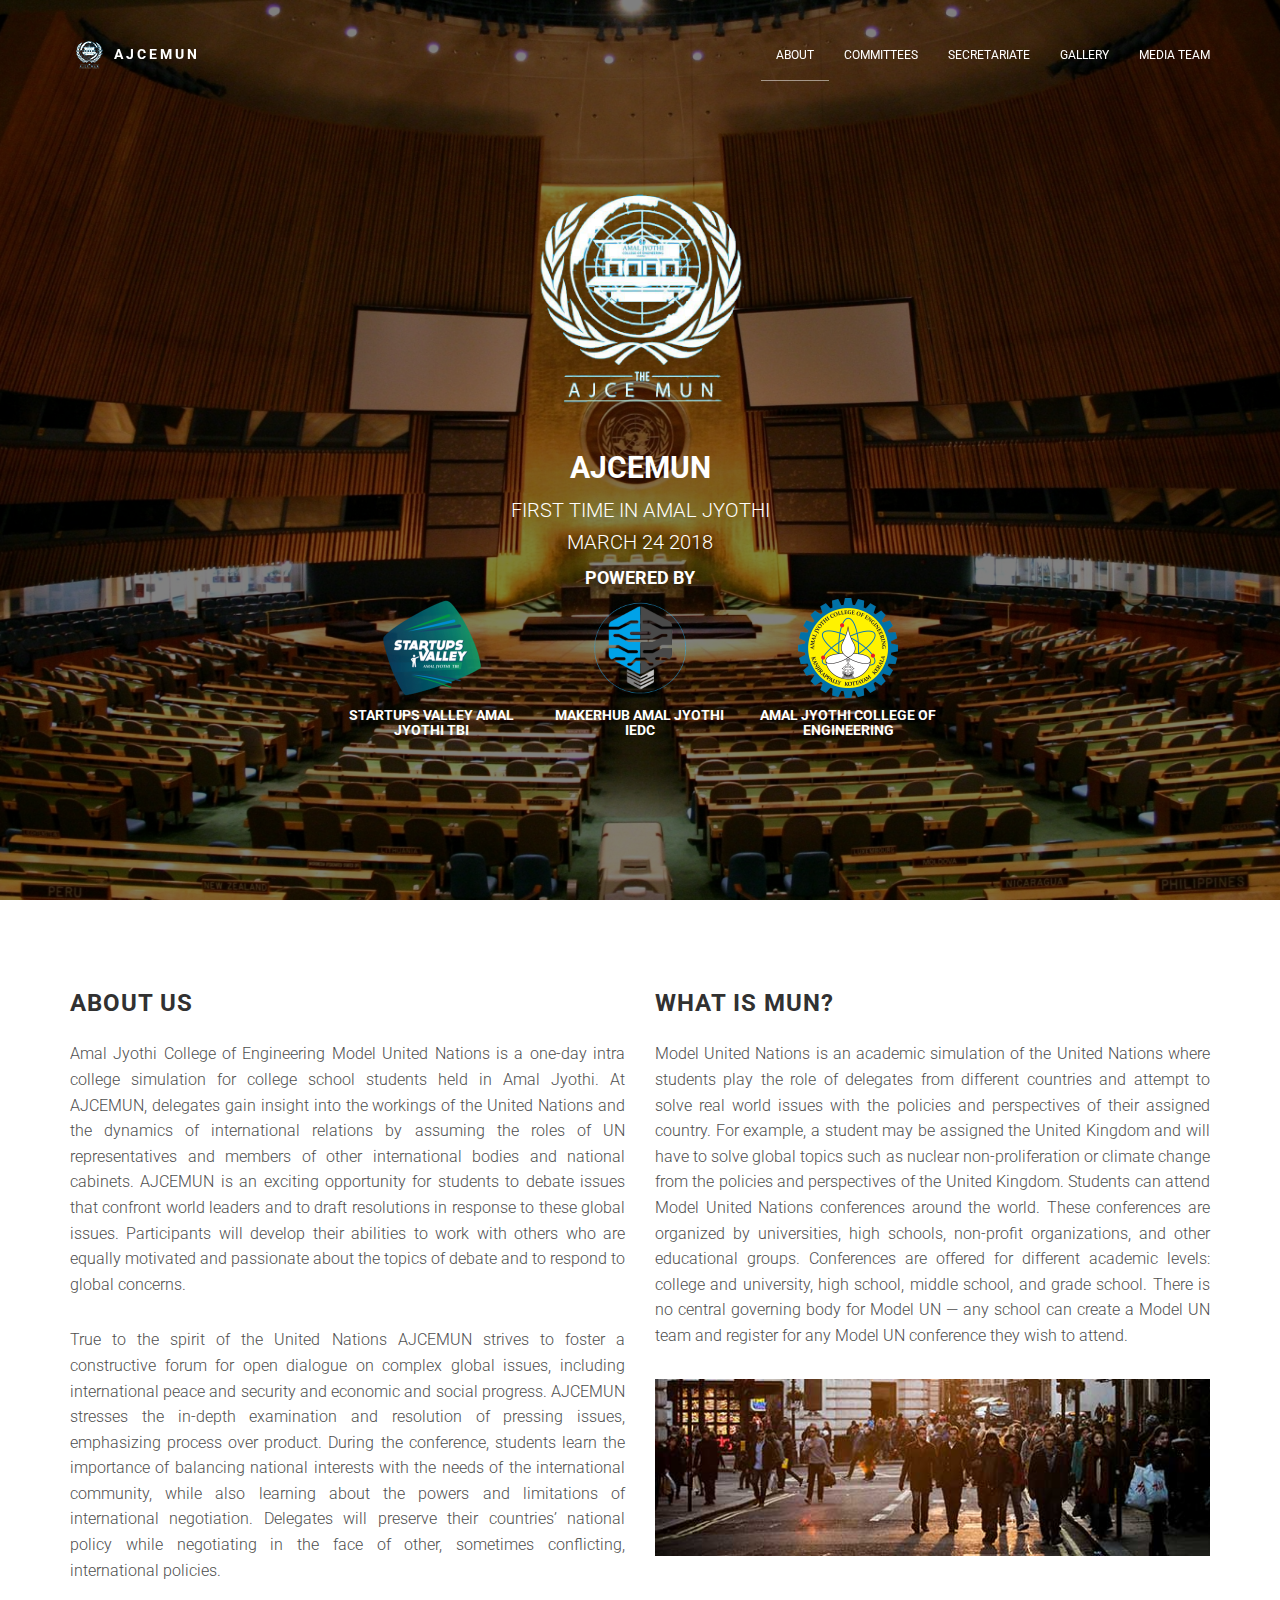
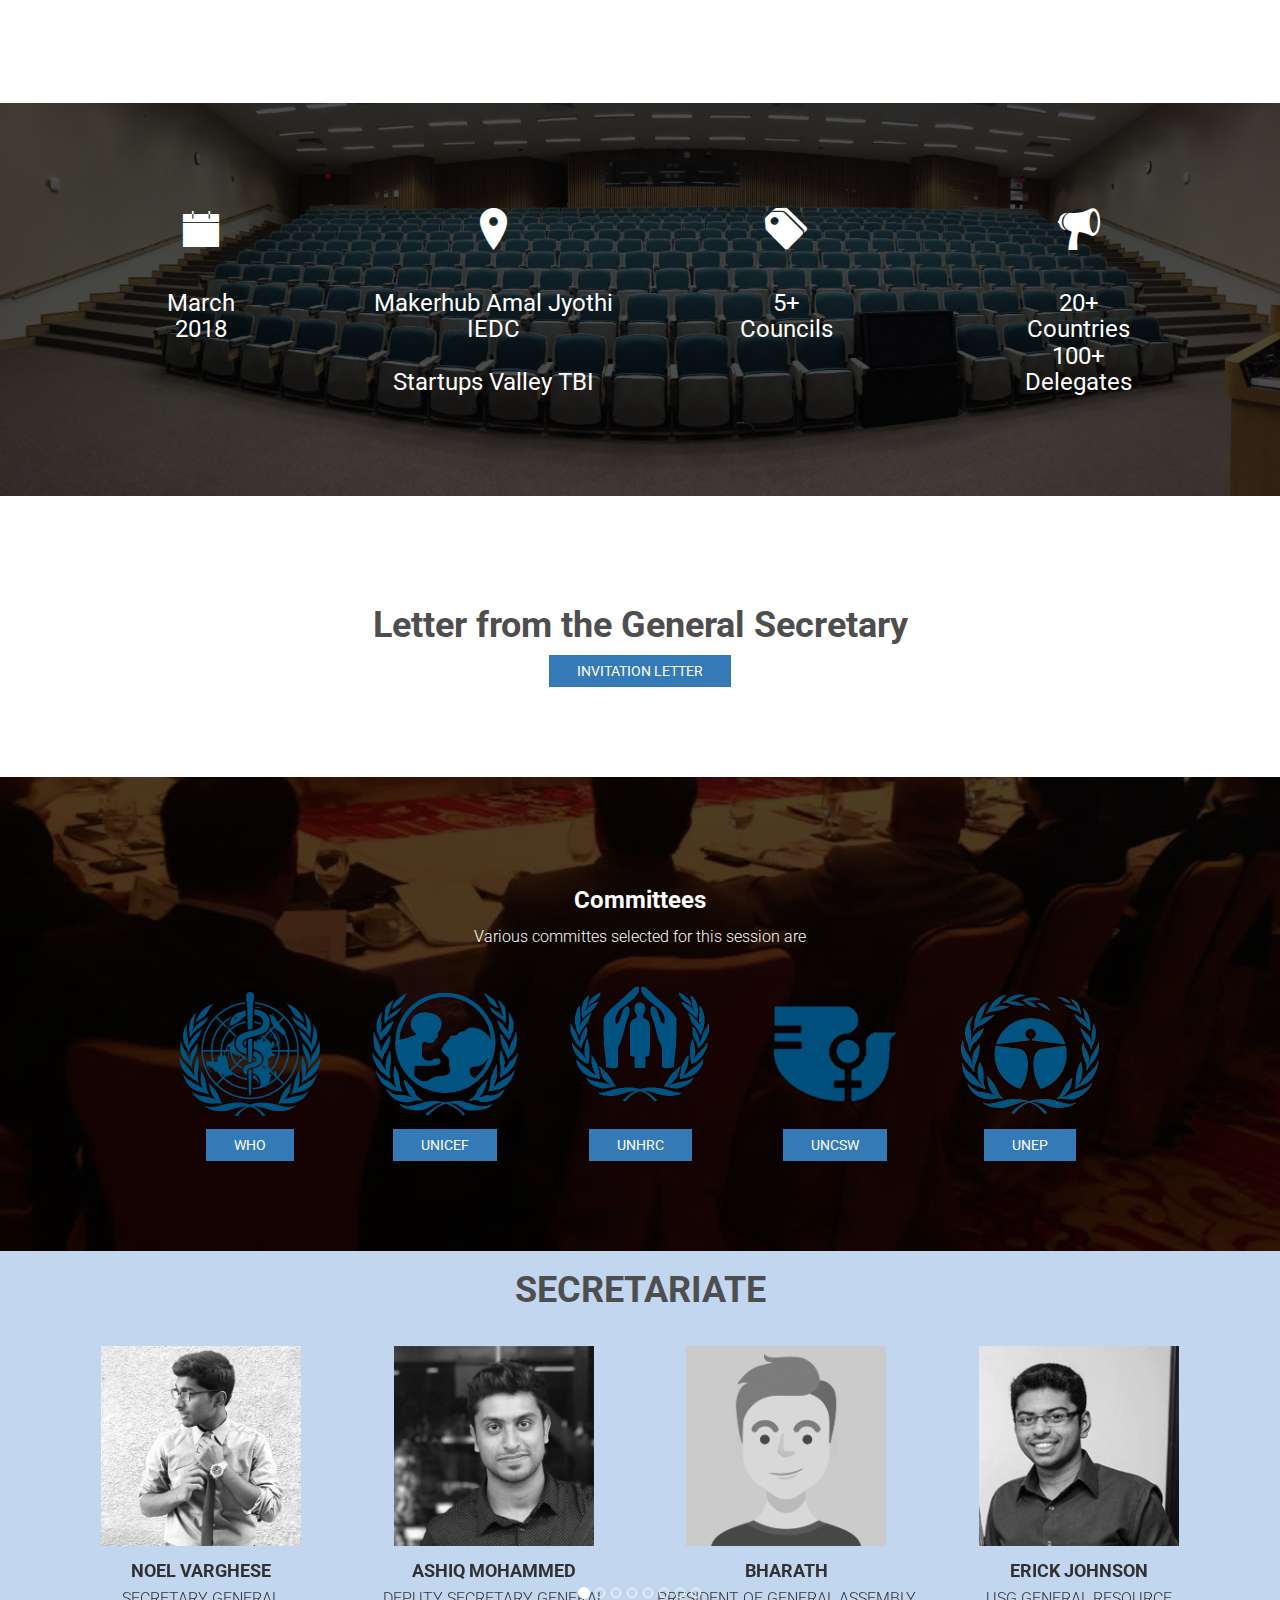
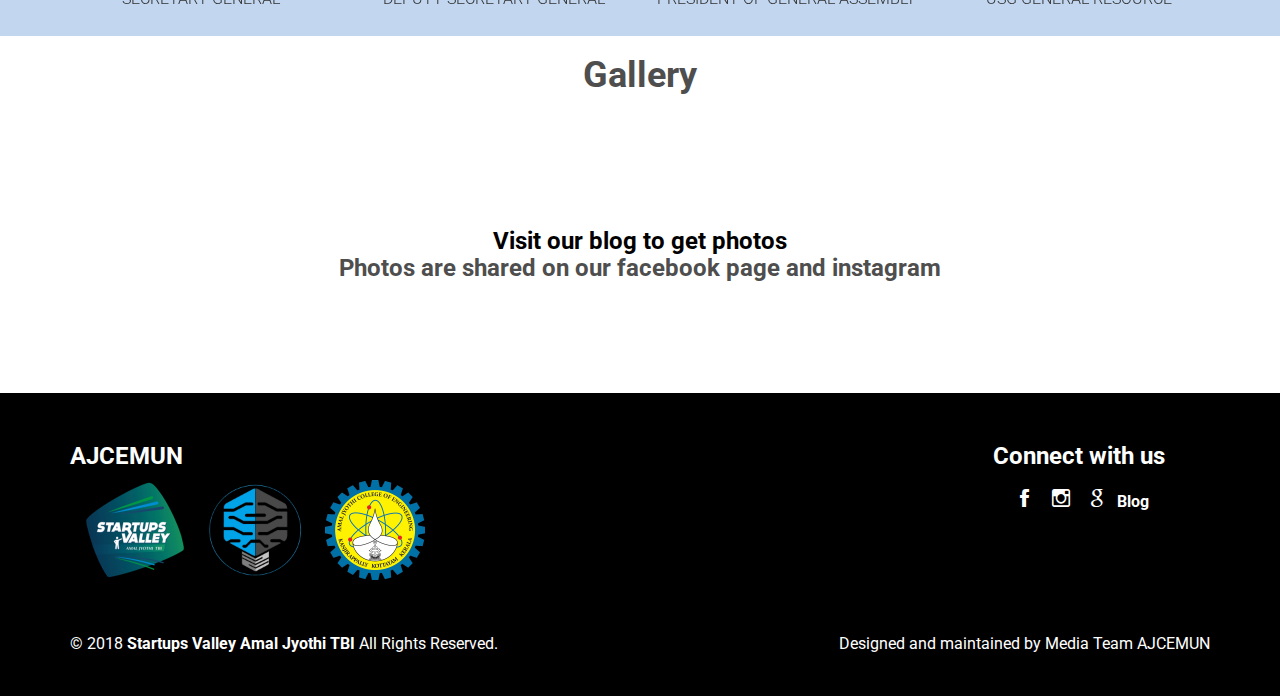
==== commit b3b3361a: "c" ====
--- a/index.html
+++ b/index.html
@@ -64,7 +64,7 @@
                     <li class="active"><a data-scroll href="#about">About</a></li>
                     <li><a data-scroll href="#committees">committees</a></li> 
                    	<li><a data-scroll href="#secretariate">Secretariate</a></li>
-					<li><a data-scroll href="#schedule">Schedule</a></li>
+					<li><a data-scroll href="#gallery">Gallery</a></li>
                     <li><a href="devteam.html" target="_blank">Media Team</a></li>
 					
 					
@@ -80,8 +80,8 @@
          <img src="assets/images/logomun.png" width="300">
           
 			<h1><Strong>AJCEMUN</strong></h1>
-          <p>First time in amal Jyothi</p>
-          <a class="btn btn-white" href="registration.html">Registration</a><br><br>
+          <p>First time in amal Jyothi<br>March 24 2018</p>
+          
 			<h4 align="center">Powered by</h4>
 			<div class="container-fluid">
 			<div class="row" align="center">
@@ -762,11 +762,11 @@
 	</div>
 		
 	</section>
-	<section id="schedule">
+	<section id="gallery">
 	<div class="container">
-		 <h1 align="center"><strong>Schedule</strong></h1>
+		 <h1 align="center"><strong>Gallery</strong></h1>
 		 <br><br><br><br>
-		 <h3 align="center">Keep following us to know the schedule...</h3>
+		 <h3 align="center"><a href="https://www.ajcemun.blogspot.in">Visit our blog to get photos</a><br>Photos are shared on our facebook page and instagram</h3>
 		<br><br><br><br>
 		 </div>
 	
